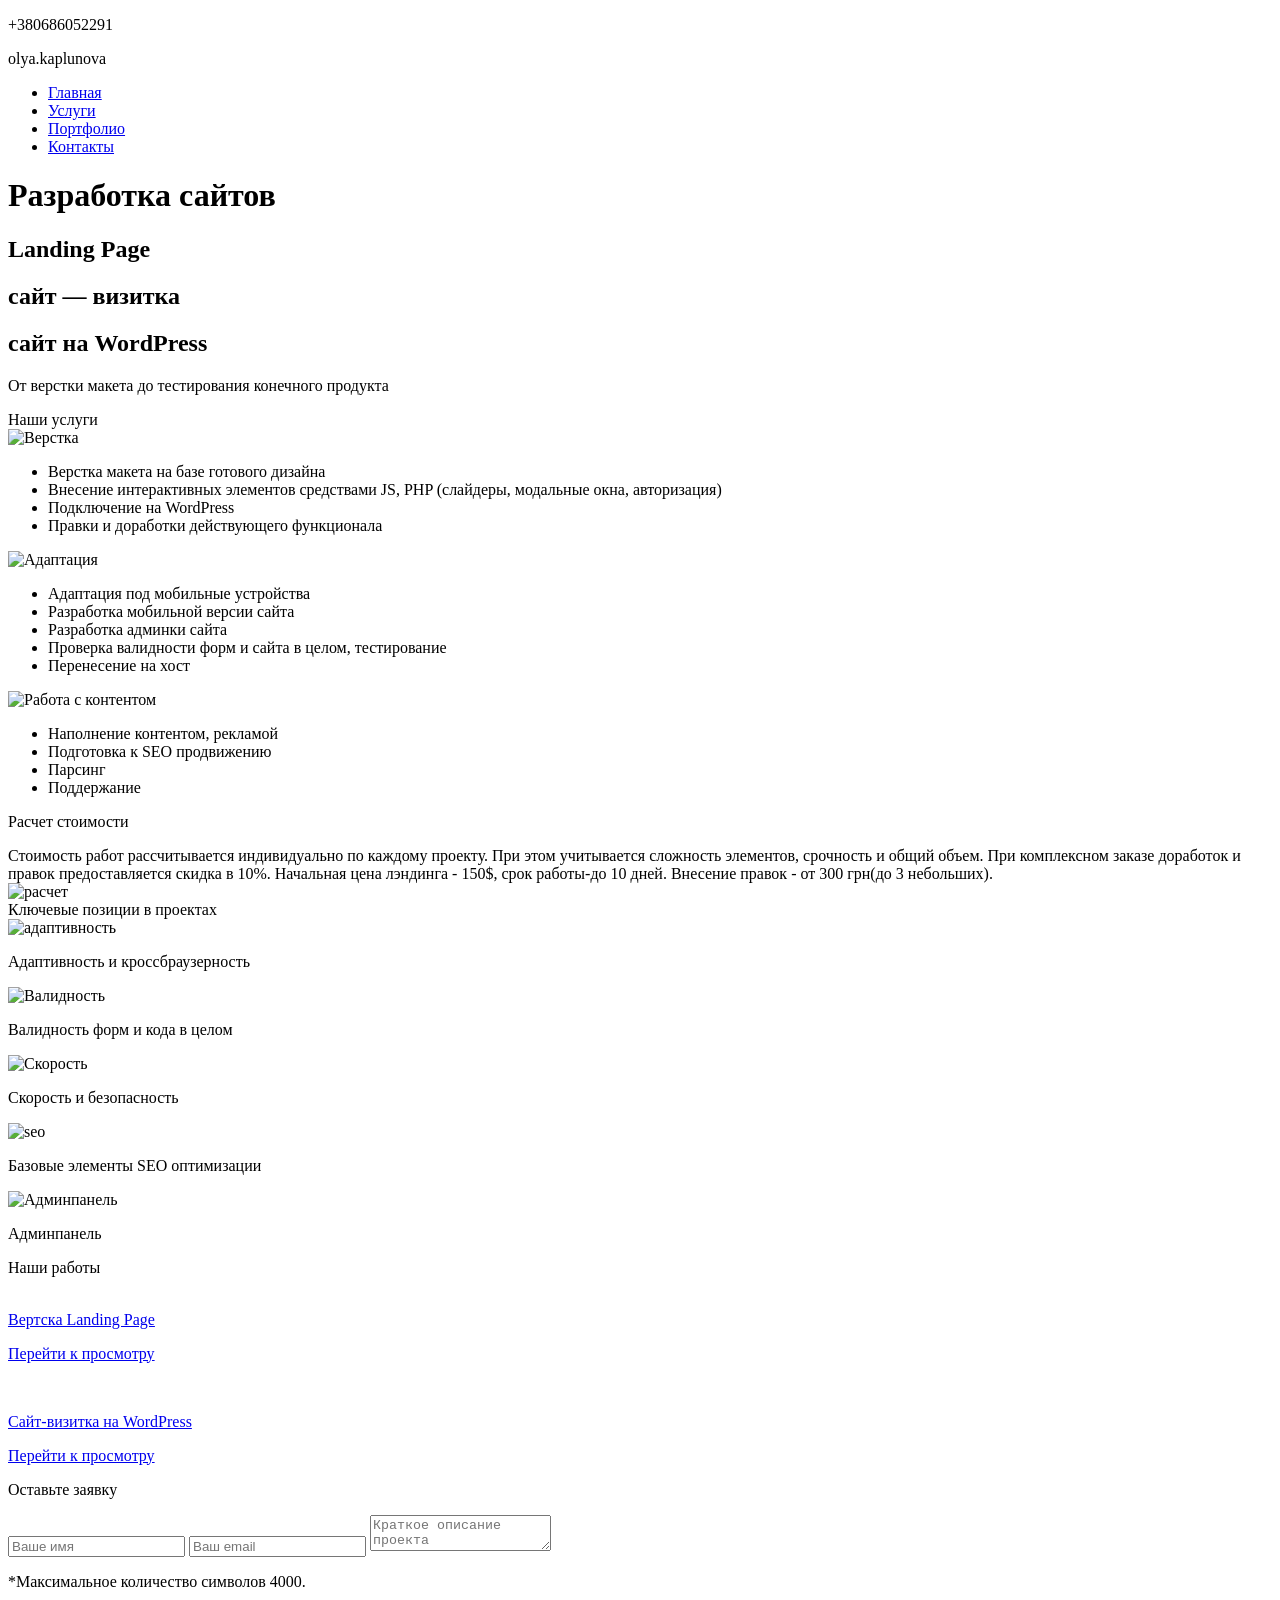
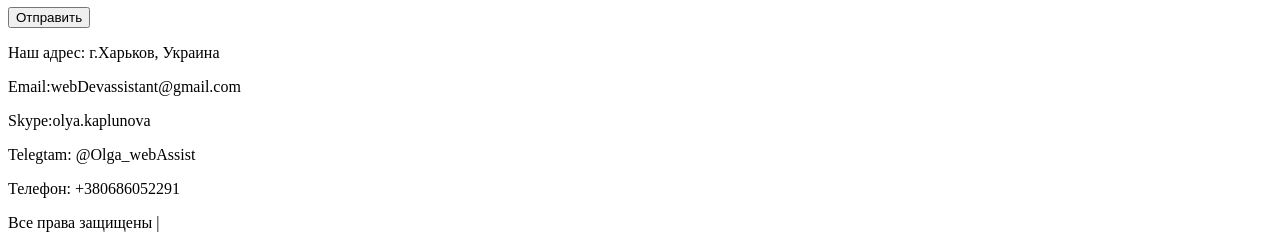
==== index.html @ cdb0cac7 "Add files via upload" ====
<!DOCTYPE html>
<html lang="ru">
  <head>
    <meta charset="UTF-8">
    <meta http-equiv="X-UA-Compatible" content="IE=edge">
    <meta name="viewport" content="width=device-width">
    <link rel="stylesheet" href="css/main.min.css">
    <title>Создать сайт на WordPress, Landing Page, сайт-визитку по лучшей цене в Харькове. Верстка, разработка сайтов</title>
  </head>
  <body> 
    <header class="header" id="main">
      <div class="header_top">
        <div class="contContacts">
          <div class="contacts_section"><i class="fa fa-mobile fa-2x" aria-hidden="true"></i>
            <p>+380686052291</p>
          </div>
          <div class="contacts_section"><i class="fa fa-skype fa-2x" aria-hidden="true"> </i>
            <p>olya.kaplunova</p>
          </div>
        </div>
        <div class="header_menu_burger"><i class="fa fa-bars fa-3x" aria-hidden="true"></i></div>
        <ul class="header_menu">
          <li class="header_link"><a href="#main">Главная</a></li>
          <li class="header_link"><a href="#services">Услуги</a></li>
          <li class="header_link"><a href="#portfolio">Портфолио</a></li>
          <li class="header_link"><a href="#contact_form">Контакты</a></li>
        </ul>
      </div>
      <div class="container"> 
        <div class="header_description">
          <h1 class="header_title">Разработка сайтов</h1>
          <h2 class="header_title_desc">Landing Page</h2>
          <h2 class="header_title_desc">сайт &mdash; визитка</h2>
          <h2 class="header_title_desc">сайт на WordPress</h2>
          <p class="header_text">От верстки макета до тестирования конечного продукта</p>
        </div>
      </div>
    </header>
    <section class="service" id="services">
      <div class="title">Наши услуги</div>
      <div class="container_service">
        <div class="service_item"><img class="service_image" src="images/serv-1.png" alt="Верстка">
          <ul class="service_list">
            <li class="service_list_item">Верстка макета на базе готового дизайна</li>
            <li class="service_list_item">Внесение интерактивных элементов средствами JS, PHP (слайдеры, модальные окна, авторизация)</li>
            <li class="service_list_item">Подключение на WordPress</li>
            <li class="service_list_item">Правки и доработки действующего функционала</li>
          </ul>
        </div>
        <div class="service_item"><img class="service_image" src="images/serv-2.jpg" alt="Адаптация">
          <ul class="service_list">
            <li class="service_list_item">Адаптация под мобильные устройства</li>
            <li class="service_list_item">Разработка мобильной версии сайта</li>
            <li class="service_list_item">Разработка админки сайта</li>
            <li class="service_list_item">Проверка валидности форм и сайта в целом, тестирование</li>
            <li class="service_list_item">Перенесение на хост</li>
          </ul>
        </div>
        <div class="service_item"><img class="service_image" src="images/serv-3.jpg" alt="Работа с контентом">
          <ul class="service_list">
            <li class="service_list_item">Наполнение контентом, рекламой</li>
            <li class="service_list_item">Подготовка к SEO продвижению</li>
            <li class="service_list_item">Парсинг</li>
            <li class="service_list_item">Поддержание</li>
          </ul>
        </div>
        <div class="service_section">
          <div class="service_calc">
            <p class="cost_title">Расчет стоимости</p>
            <div class="service_cost">Стоимость работ рассчитывается индивидуально по каждому проекту. При этом учитывается сложность элементов, срочность и общий объем. При комплексном заказе доработок и правок предоставляется скидка в 10%. Начальная цена лэндинга - 150$, срок работы-до 10 дней. Внесение правок - от 300 грн(до 3 небольших).</div>
          </div>
          <div class="service_bc"><img src="images/calc.jpg" alt="расчет"></div>
        </div>
      </div>
    </section>
    <section class="about">
      <div class="container">
        <div class="title">Ключевые позиции в проектах</div>
        <div class="nbc nbc-banners" id="banners">
          <div class="nbc-container">
            <div class="nbc-wrapper">
              <div class="nbc-slide about_desc">
                <div class="about_image"><img class="image_desc" src="images/adapt.jpg" alt="адаптивность"></div>
                <p class="about_text">Адаптивность и кроссбраузерность</p>
              </div>
              <div class="nbc-slide about_desc">
                <div class="about_image"><img class="image_desc" src="images/valid.jpg" alt="Валидность"></div>
                <p class="about_text">Валидность форм и кода в целом</p>
              </div>
              <div class="nbc-slide about_desc">
                <div class="about_image"><img class="image_desc" src="images/speed.jpg" alt="Скорость"></div>
                <p class="about_text">Скорость и безопасность</p>
              </div>
              <div class="nbc-slide about_desc">
                <div class="about_image"><img class="image_desc" src="images/seo.jpg" alt="seo"></div>
                <p class="about_text"> Базовые элементы SEO оптимизации</p>
              </div>
              <div class="nbc-slide about_desc">
                <div class="about_image"><img class="image_desc" src="images/amin.jpg" alt="Админпанель"></div>
                <p class="about_text">Админпанель</p>
              </div>
            </div>
          </div>
        </div>
      </div>
    </section>
    <div class="title">Наши работы</div>
    <section class="portfolio" id="portfolio">
      <div class="container"><a class="portfolio_link" href="ourworks/index.html" target="_blank">
          <div class="portfolio_image_item"><img class="portfolio_image" src="images/work-1.png" alt="">
            <div class="portfolio_link_text"> 
              <p>Вертска Landing Page</p>
              <p>Перейти к просмотру </p>
            </div>
          </div></a><a class="portfolio_link" href="http://junwpblog.zzz.com.ua" target="blank">
          <div class="portfolio_image_item"><img class="portfolio_image" src="images/work-2.jpg" alt="">
            <div class="portfolio_link_text"> 
              <p>Сайт-визитка на WordPress </p>
              <p>Перейти к просмотру</p>
            </div>
          </div></a></div>
    </section>
    <footer>
      <div class="container">
        <form class="form_container" action="addDB.php" method="POST">
          <p class="footer_title">Оставьте заявку</p>
          <input class="form_field" name="regname" type="text" required placeholder="Ваше имя">
          <input class="form_field" name="email" type="email" required placeholder="Ваш email">
          <textarea class="form_field_text" name="letter" maxlength="4000" placeholder="Краткое описание проекта"></textarea>
          <p class="form_field_label">*Максимальное количество символов 4000.</p>
          <input class="submit_input" type="submit" value="Отправить">
        </form>
        <div class="contact_form" id="contact_form">
          <p>Наш адрес: г.Харьков, Украина</p>
          <p>Email:webDevassistant@gmail.com</p>
          <p>Skype:olya.kaplunova</p>
          <p>Telegtam: @Olga_webAssist</p>
          <p class="tel">Телефон: +380686052291</p>
        </div>
      </div>
    </footer>
    <div class="footer_desc"> 
      <p class="footer_desc_text">Все права защищены  |</p>
      <div class="footer_social"><a href="https://t.me/Olga_webAssist" target="_blank"><i class="footer_social_link fa fa-telegram fa-3x" aria-hidden="true"></i></a><a href="https://www.facebook.com/illa.reya" target="_blank"><i class="footer_social_link fa fa-facebook-official fa-3x" aria-hidden="true"></i></a><a href="https://web.skype.com" target="_blank"><i class="footer_social_link fa fa-skype fa-3x" aria-hidden="true"></i></a></div>
    </div>
    <script src="js/main.min.js"></script>
  </body>
</html>
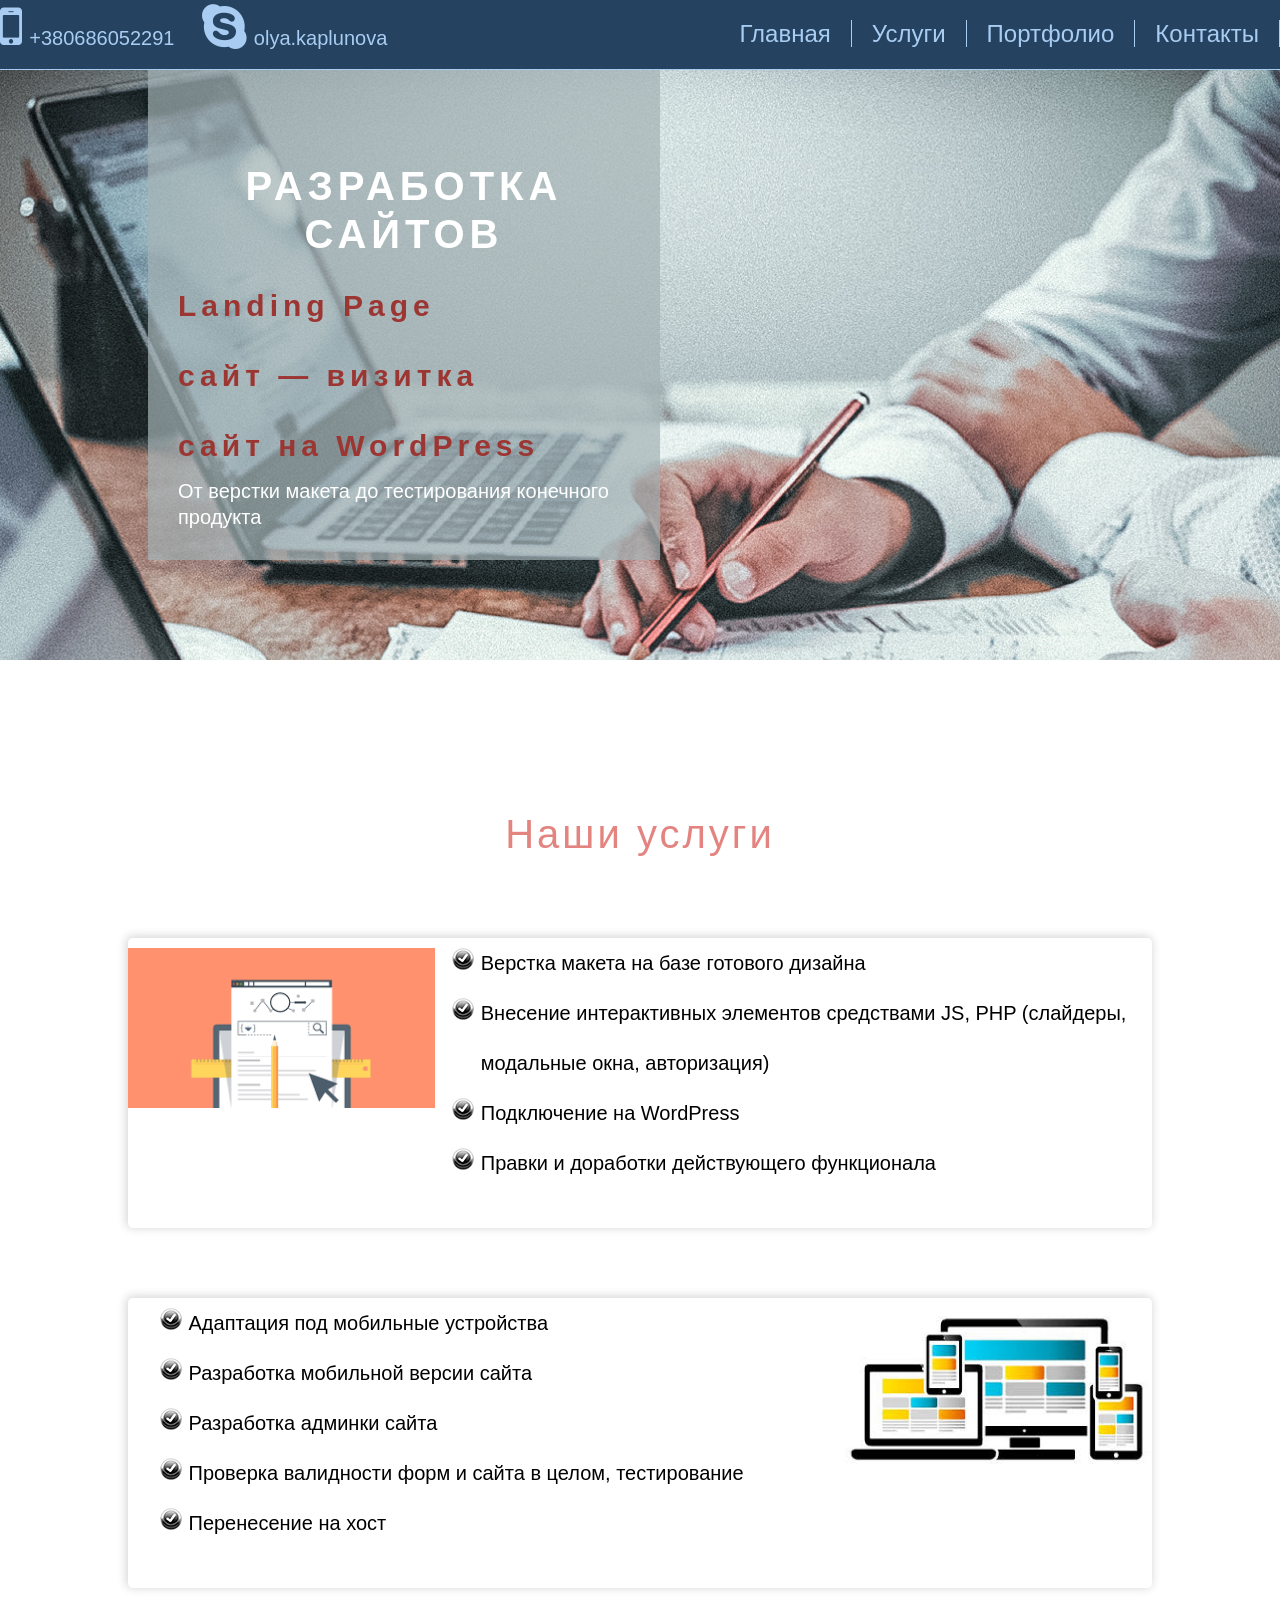
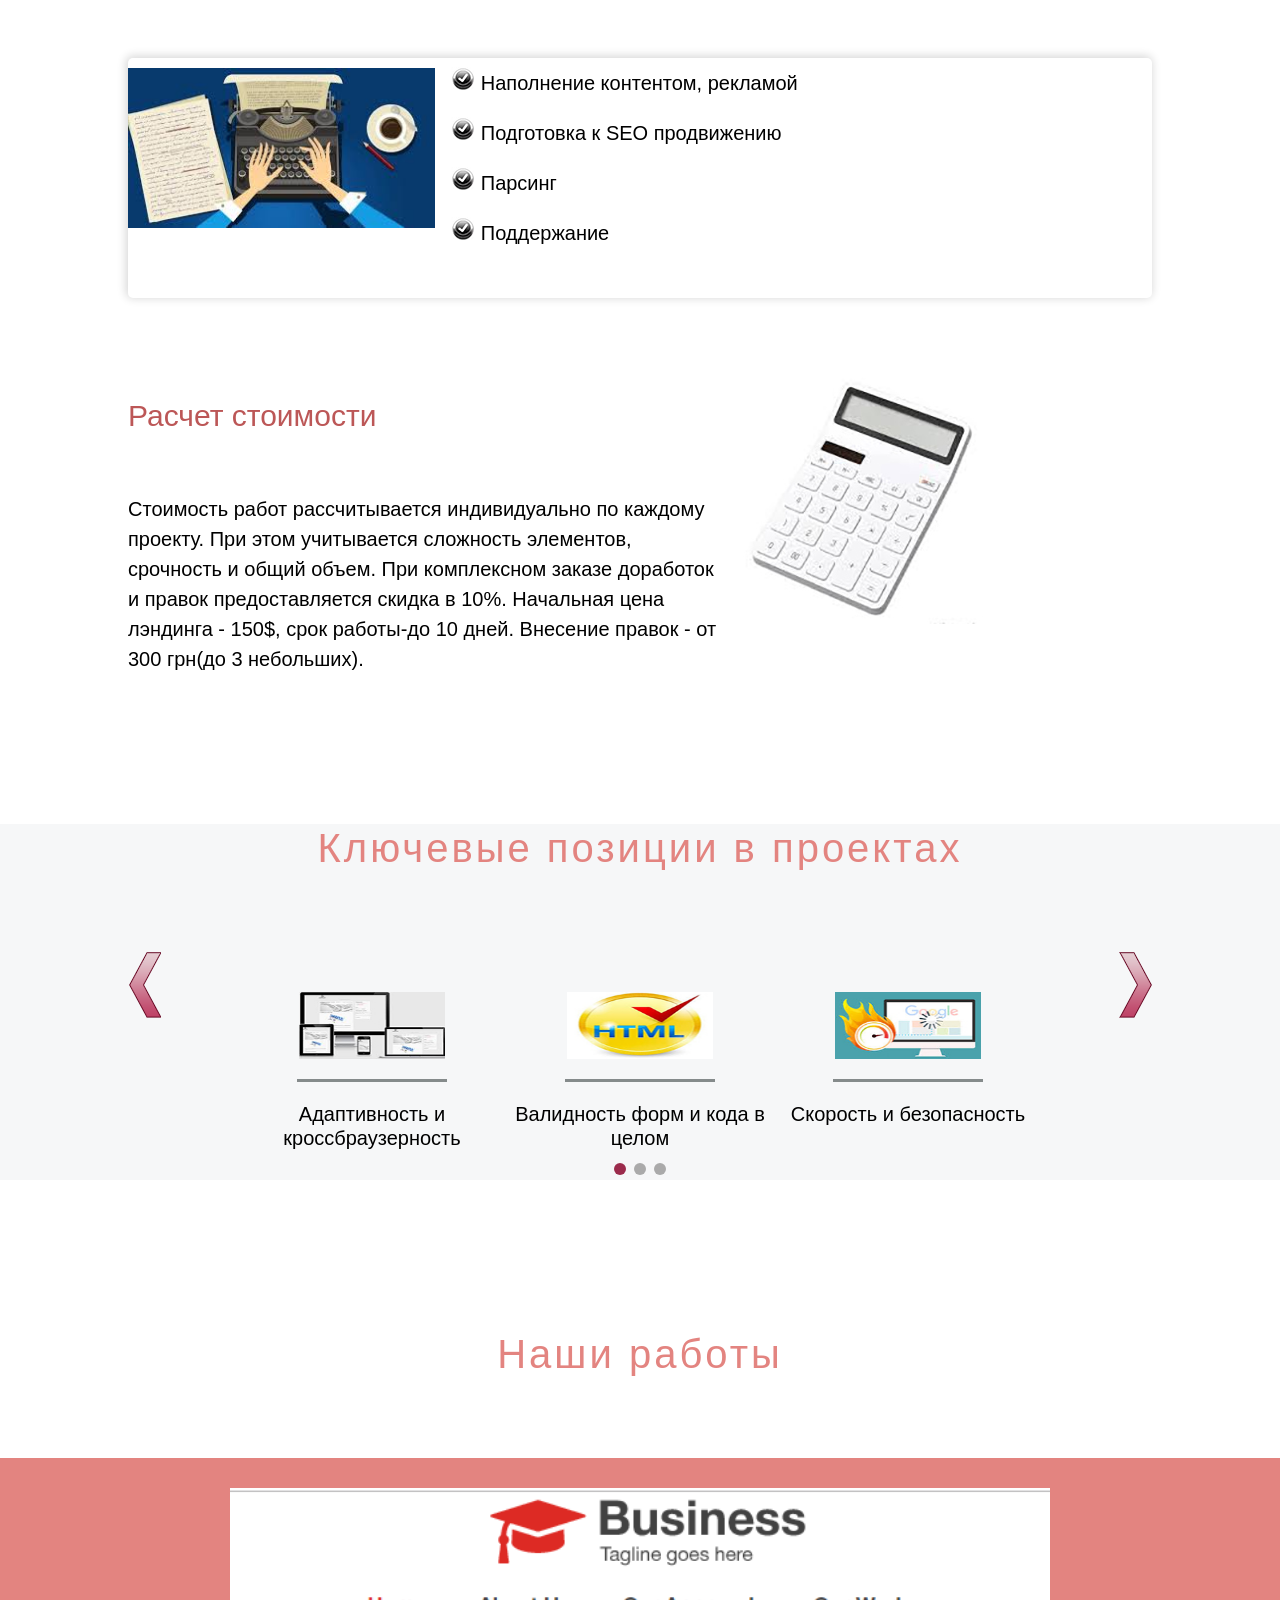
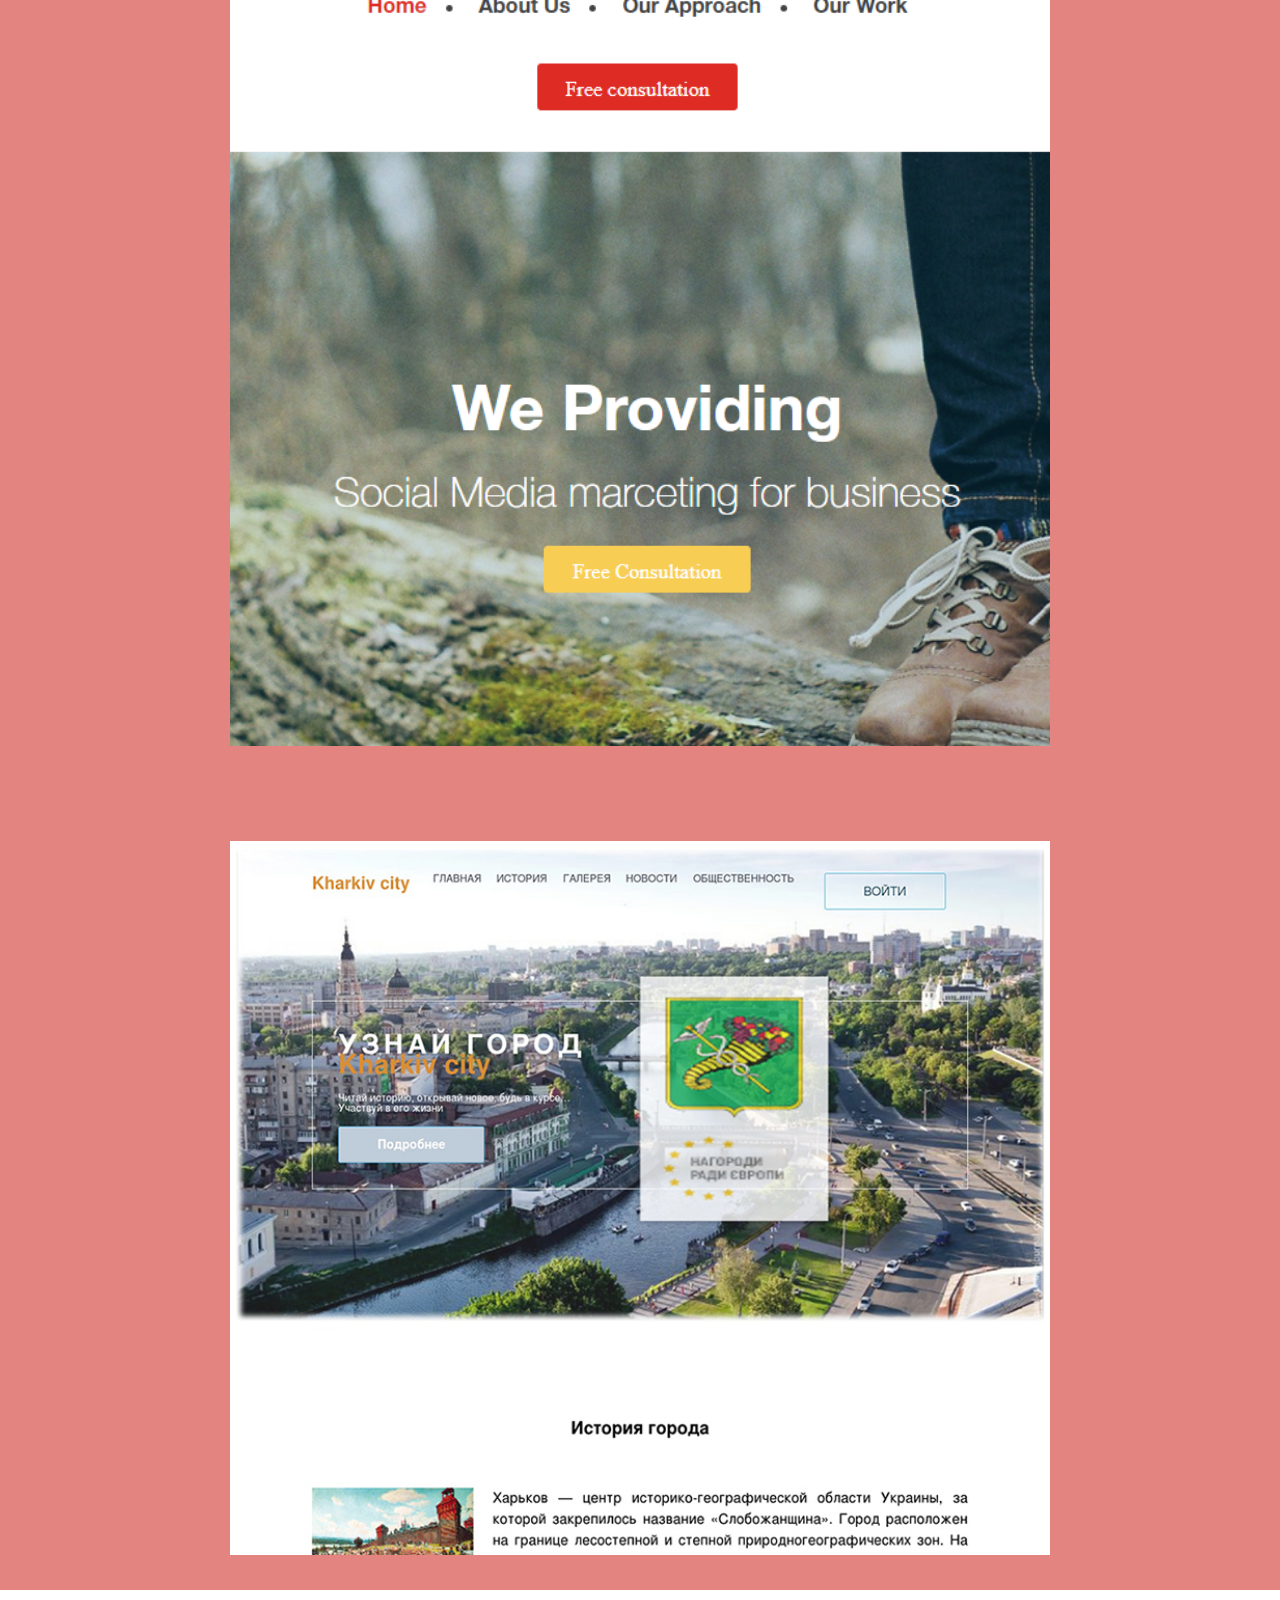
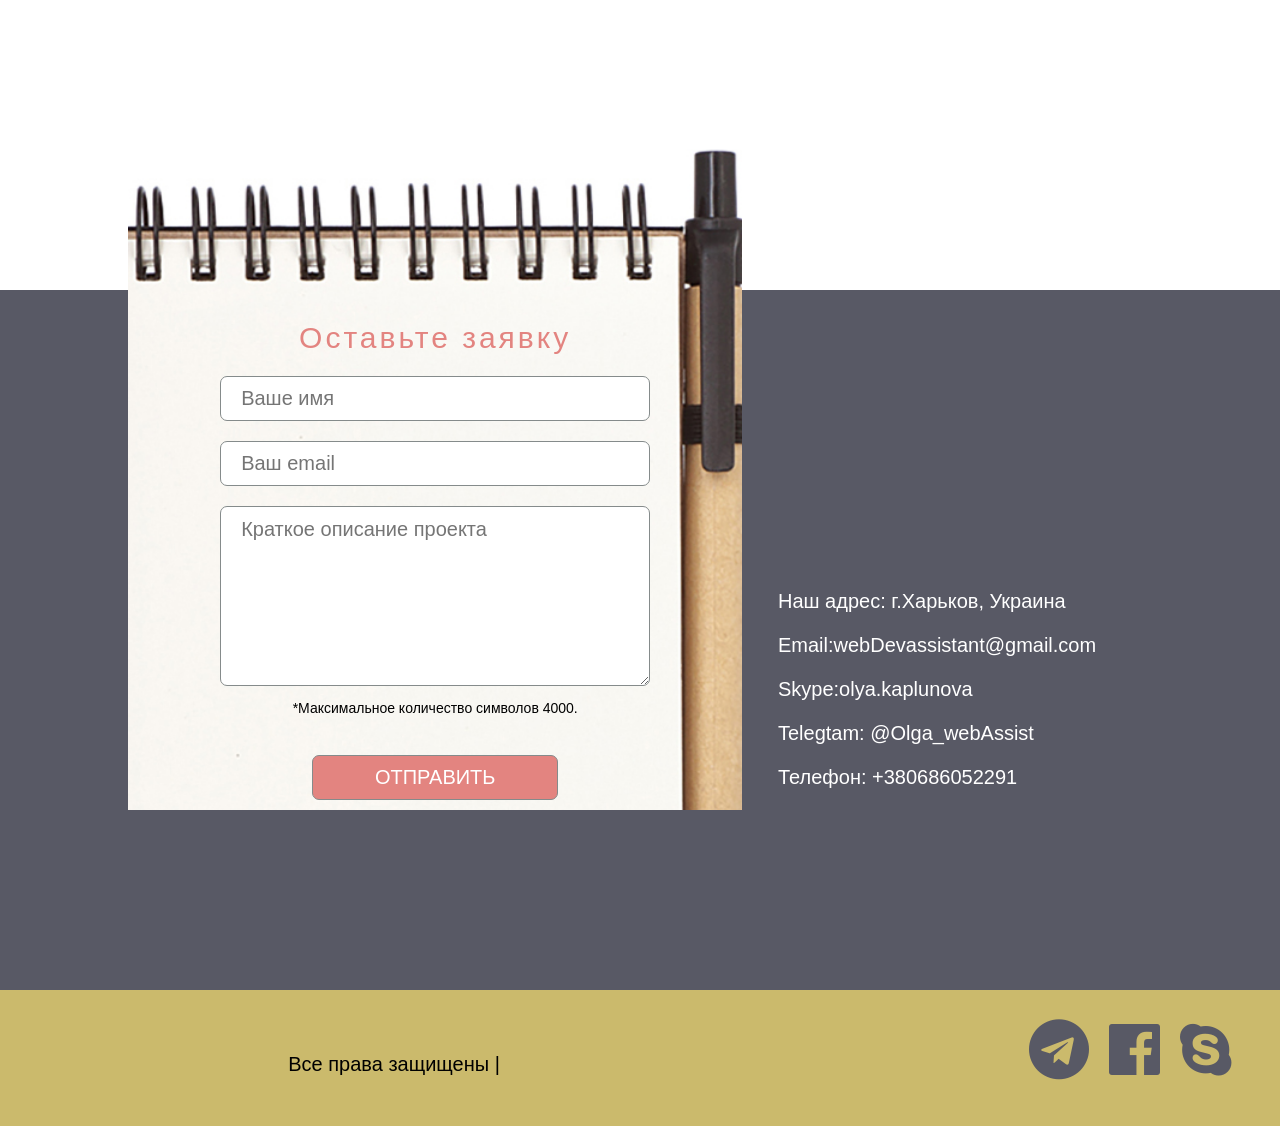
==== commit 01b22c62: "Add files via upload" ====
--- a/index.html
+++ b/index.html
@@ -12,7 +12,7 @@
       <div class="header_top">
         <div class="contContacts">
           <div class="contacts_section"><i class="fa fa-mobile fa-2x" aria-hidden="true"></i>
-            <p>+380686052291</p>
+            <p style="color:#a9cdf2">+380686052291</p>
           </div>
           <div class="contacts_section"><i class="fa fa-skype fa-2x" aria-hidden="true"> </i>
             <p>olya.kaplunova</p>
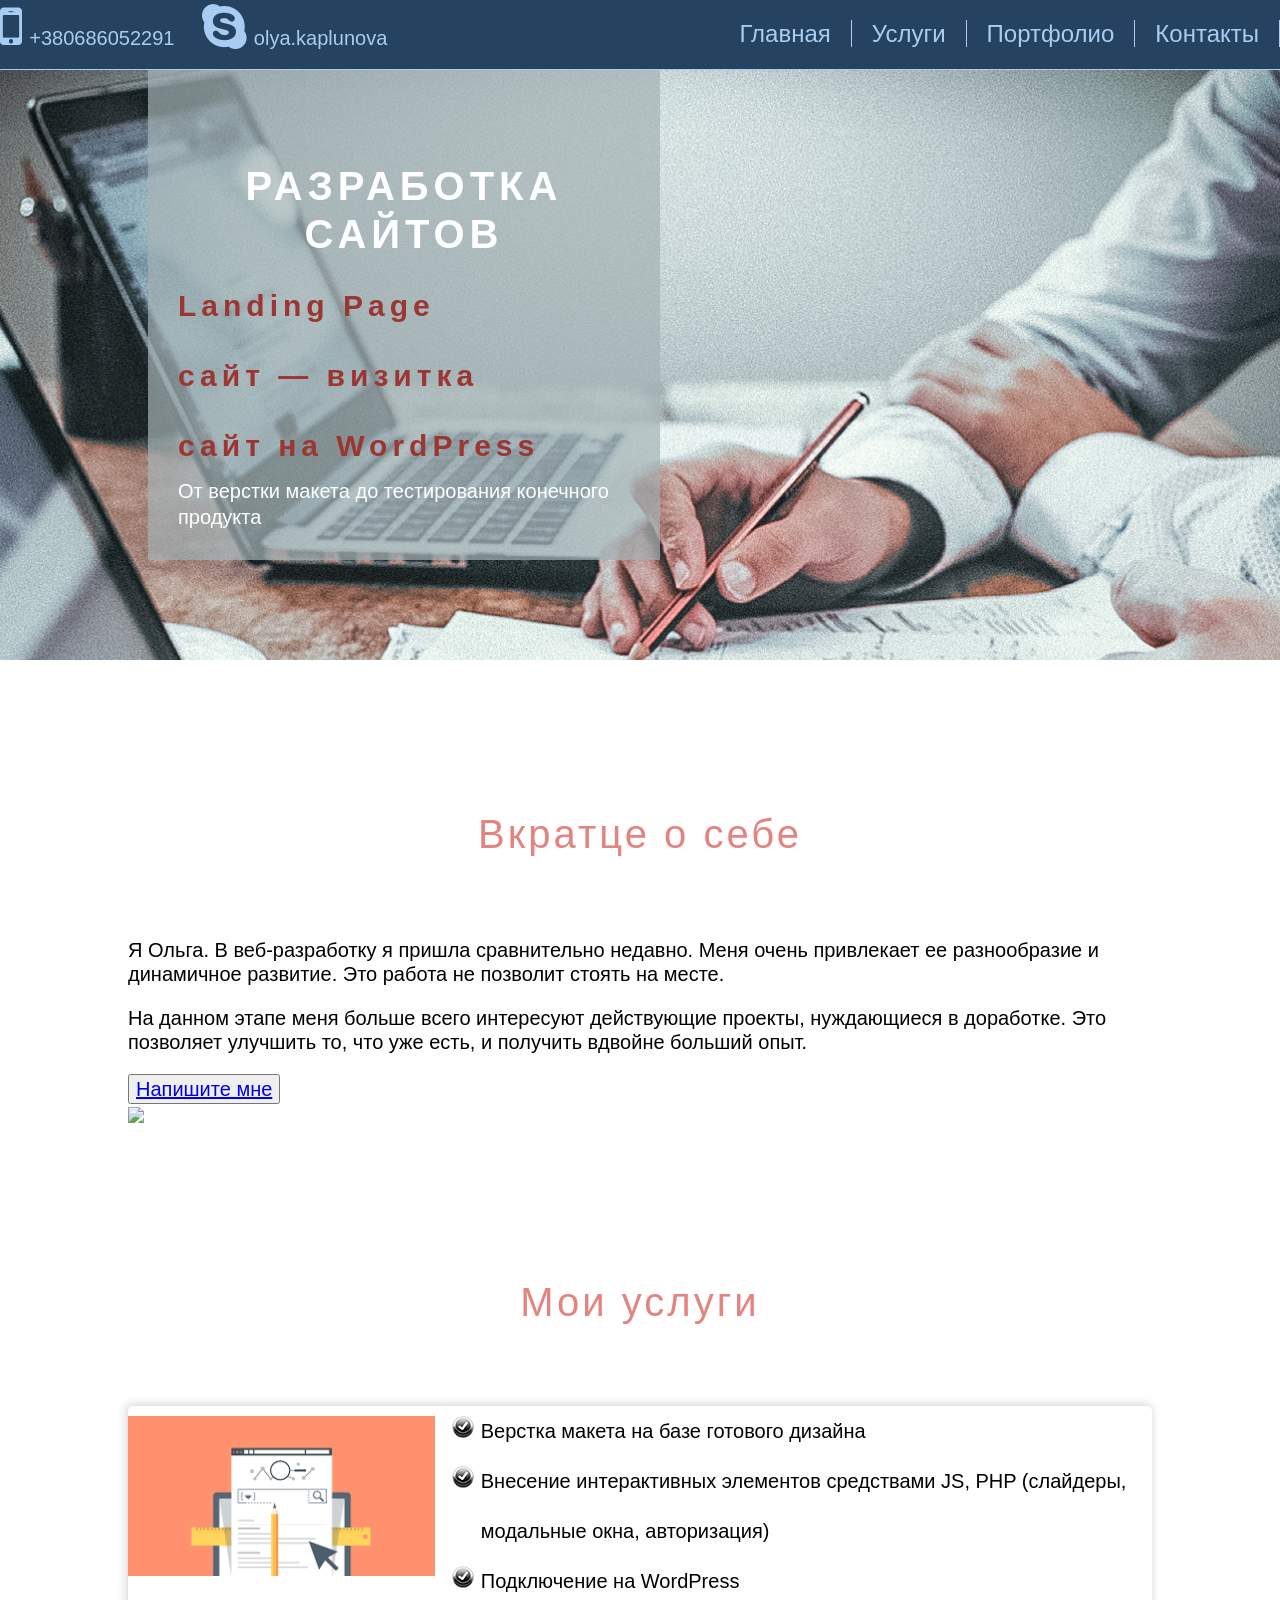
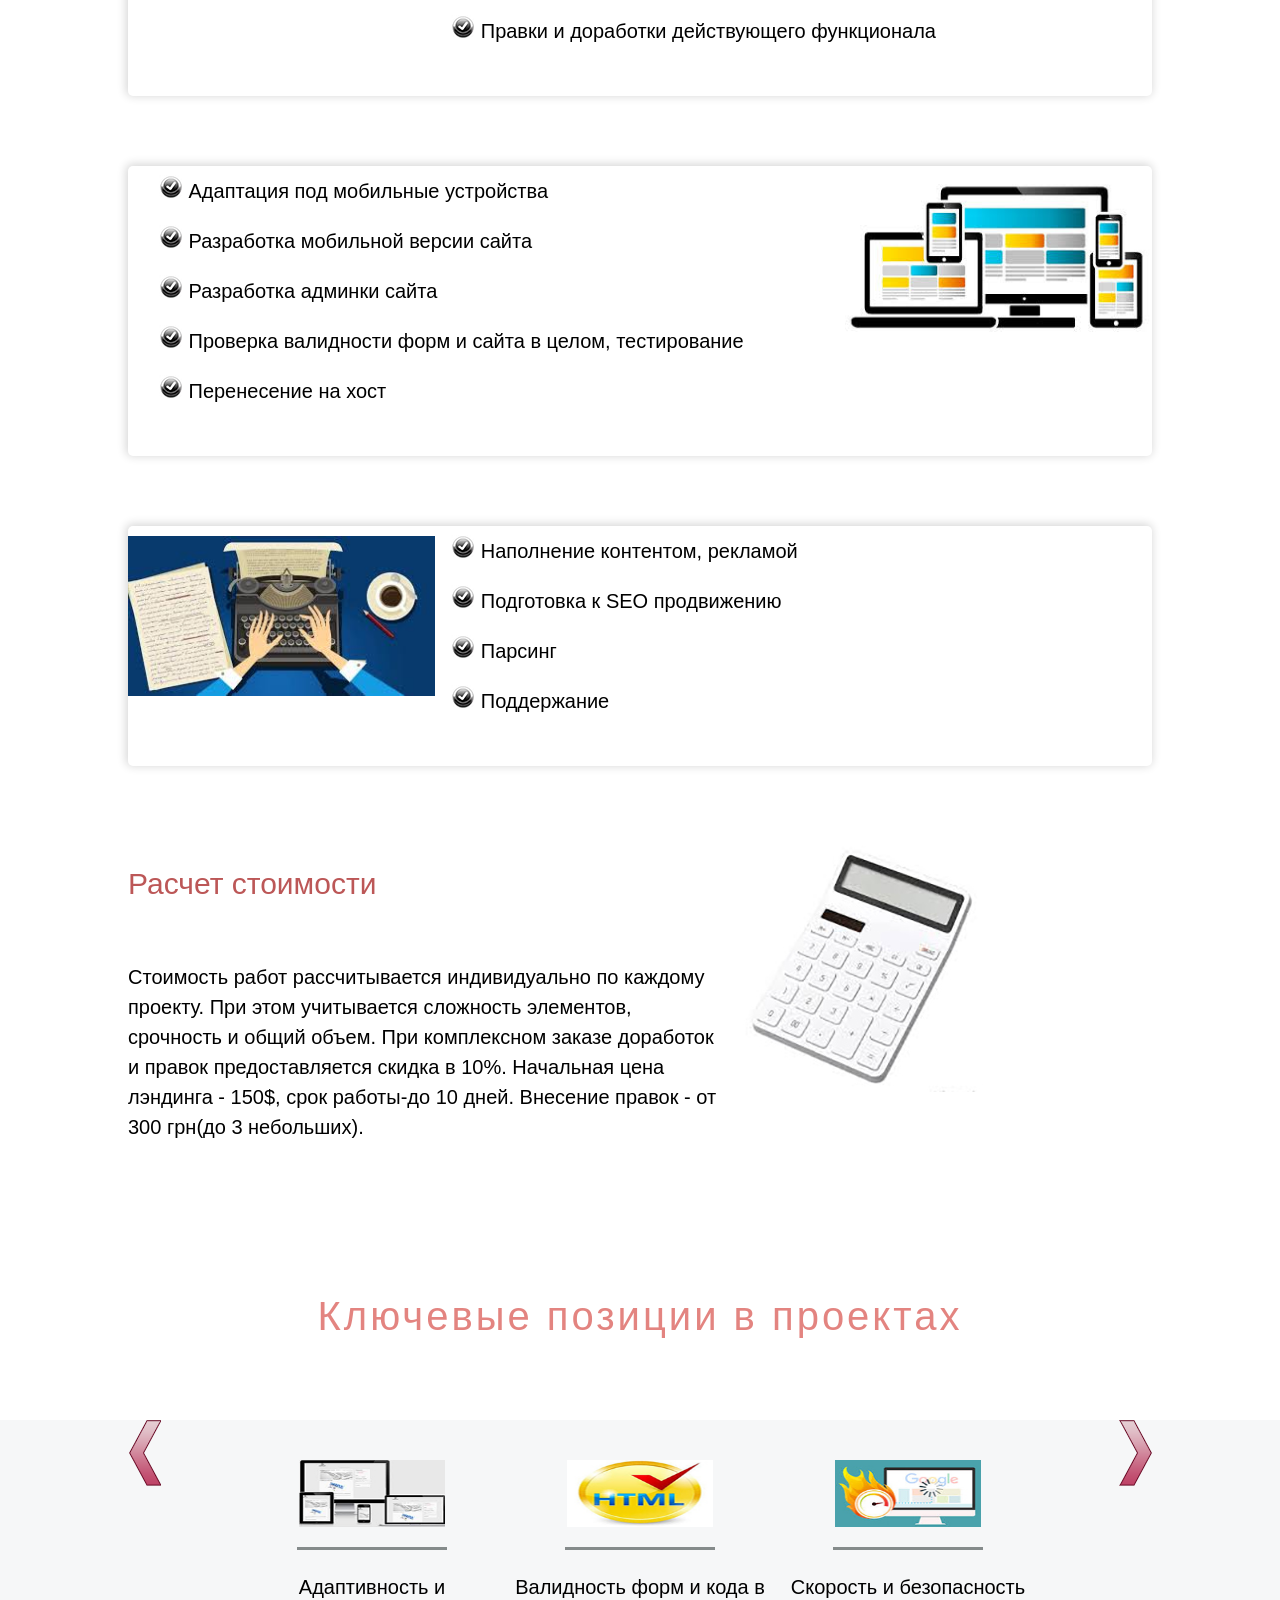
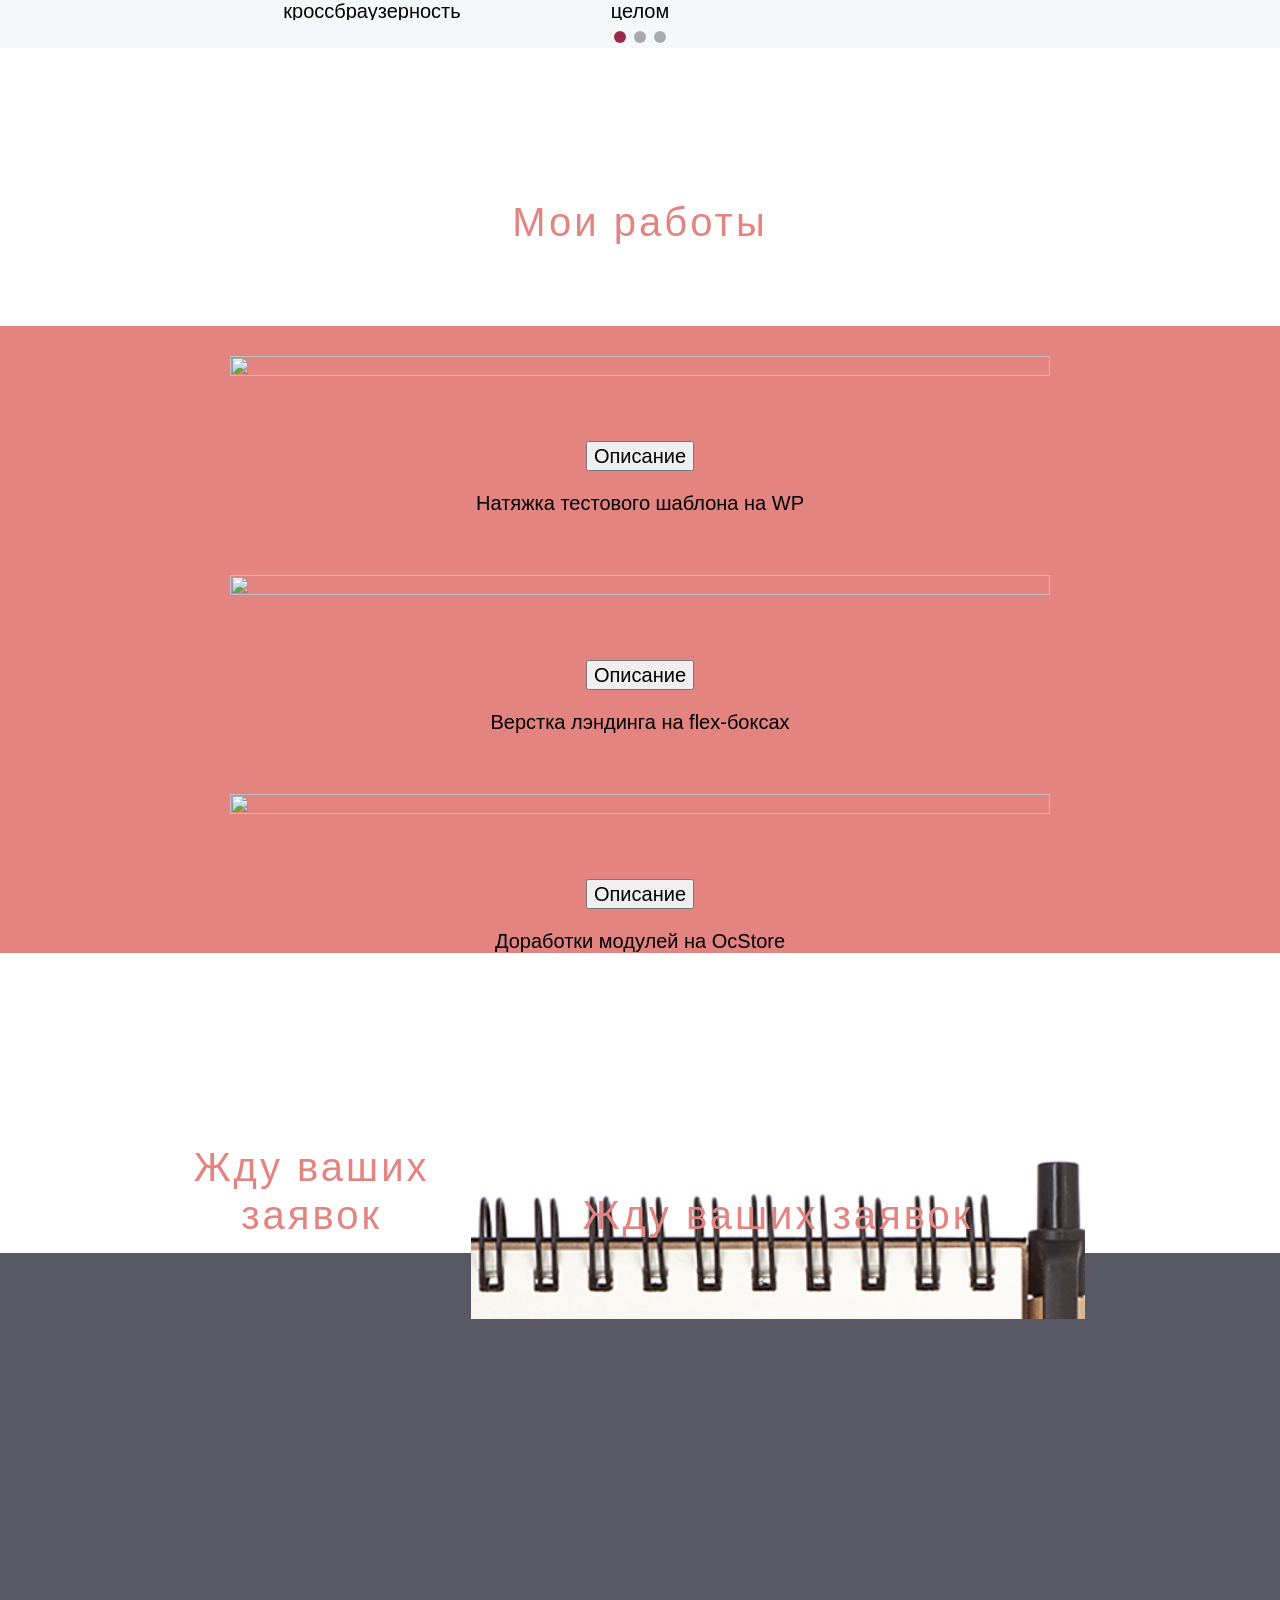
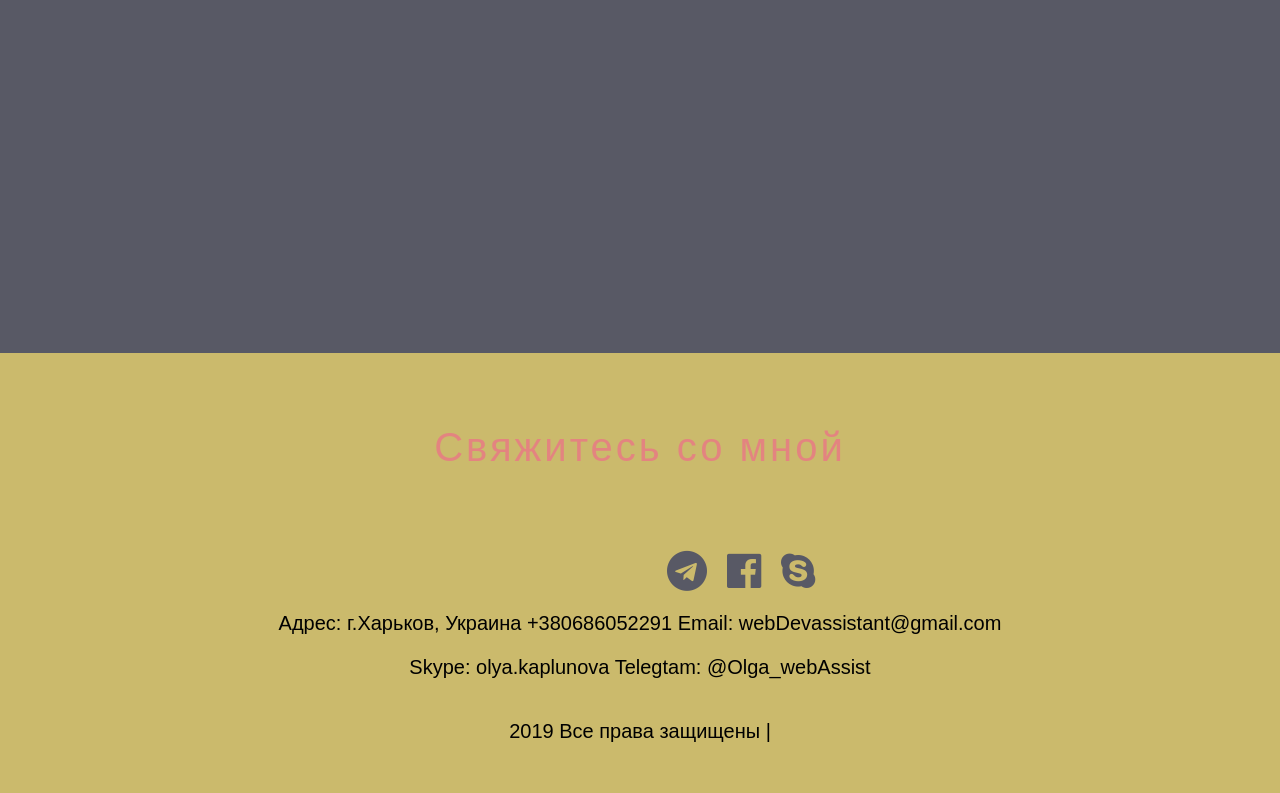
==== commit e56e40b9: "Add files via upload" ====
--- a/index.html
+++ b/index.html
@@ -36,8 +36,21 @@
         </div>
       </div>
     </header>
+    <section class="me">
+      <div class="container">
+        <div class="me__item">
+          <div class="title me__title">Вкратце о себе</div>
+          <p class="me__desc">Я Ольга. В веб-разработку я пришла сравнительно недавно. Меня очень привлекает ее разнообразие и динамичное развитие. Это работа не позволит стоять на месте.</p>
+          <p class="me__desc">На данном этапе меня больше всего интересуют действующие проекты, нуждающиеся в доработке. Это позволяет улучшить то, что уже есть, и получить вдвойне больший опыт.</p>
+          <button class="button"><a class="me__link" href="mailto:webDevassistant@gmail.com" target="blank">Напишите мне</a></button>
+        </div>
+        <div class="me__item">
+          <div class="me__frame"><img class="me__image" src="images/fotoCV.jpg"></div>
+        </div>
+      </div>
+    </section>
     <section class="service" id="services">
-      <div class="title">Наши услуги</div>
+      <div class="title">Мои услуги</div>
       <div class="container_service">
         <div class="service_item"><img class="service_image" src="images/serv-1.png" alt="Верстка">
           <ul class="service_list">
@@ -69,79 +82,101 @@
             <p class="cost_title">Расчет стоимости</p>
             <div class="service_cost">Стоимость работ рассчитывается индивидуально по каждому проекту. При этом учитывается сложность элементов, срочность и общий объем. При комплексном заказе доработок и правок предоставляется скидка в 10%. Начальная цена лэндинга - 150$, срок работы-до 10 дней. Внесение правок - от 300 грн(до 3 небольших).</div>
           </div>
-          <div class="service_bc"><img src="images/calc.jpg" alt="расчет"></div>
+          <div class="service_bc"><img class="service_bc-image" src="images/calc.jpg" alt="расчет"></div>
         </div>
       </div>
     </section>
+    <div class="title">Ключевые позиции в проектах</div>
     <section class="about">
       <div class="container">
-        <div class="title">Ключевые позиции в проектах</div>
         <div class="nbc nbc-banners" id="banners">
           <div class="nbc-container">
             <div class="nbc-wrapper">
-              <div class="nbc-slide about_desc">
-                <div class="about_image"><img class="image_desc" src="images/adapt.jpg" alt="адаптивность"></div>
-                <p class="about_text">Адаптивность и кроссбраузерность</p>
+              <div class="nbc-slide">
+                <div class="about_desc"><img class="about_image" src="images/adapt.jpg" alt="адаптивность">
+                  <p class="about_text">Адаптивность и кроссбраузерность</p>
+                </div>
               </div>
-              <div class="nbc-slide about_desc">
-                <div class="about_image"><img class="image_desc" src="images/valid.jpg" alt="Валидность"></div>
-                <p class="about_text">Валидность форм и кода в целом</p>
+              <div class="nbc-slide">
+                <div class="about_desc"><img class="about_image" src="images/valid.jpg" alt="Валидность">
+                  <p class="about_text">Валидность форм и кода в целом</p>
+                </div>
               </div>
-              <div class="nbc-slide about_desc">
-                <div class="about_image"><img class="image_desc" src="images/speed.jpg" alt="Скорость"></div>
-                <p class="about_text">Скорость и безопасность</p>
+              <div class="nbc-slide">
+                <div class="about_desc"><img class="about_image" src="images/speed.jpg" alt="Скорость">
+                  <p class="about_text">Скорость и безопасность</p>
+                </div>
               </div>
-              <div class="nbc-slide about_desc">
-                <div class="about_image"><img class="image_desc" src="images/seo.jpg" alt="seo"></div>
-                <p class="about_text"> Базовые элементы SEO оптимизации</p>
+              <div class="nbc-slide">
+                <div class="about_desc"><img class="about_image" src="images/seo.jpg" alt="seo">
+                  <p class="about_text"> Базовые элементы SEO оптимизации</p>
+                </div>
               </div>
-              <div class="nbc-slide about_desc">
-                <div class="about_image"><img class="image_desc" src="images/amin.jpg" alt="Админпанель"></div>
-                <p class="about_text">Админпанель</p>
+              <div class="nbc-slide">
+                <div class="about_desc"><img class="about_image" src="images/amin.jpg" alt="Админпанель">
+                  <p class="about_text">Админпанель</p>
+                </div>
               </div>
             </div>
           </div>
         </div>
       </div>
     </section>
-    <div class="title">Наши работы</div>
+    <div class="title">Мои работы</div>
     <section class="portfolio" id="portfolio">
-      <div class="container"><a class="portfolio_link" href="ourworks/index.html" target="_blank">
-          <div class="portfolio_image_item"><img class="portfolio_image" src="images/work-1.png" alt="">
-            <div class="portfolio_link_text"> 
-              <p>Вертска Landing Page</p>
-              <p>Перейти к просмотру </p>
-            </div>
-          </div></a><a class="portfolio_link" href="http://junwpblog.zzz.com.ua" target="blank">
-          <div class="portfolio_image_item"><img class="portfolio_image" src="images/work-2.jpg" alt="">
-            <div class="portfolio_link_text"> 
-              <p>Сайт-визитка на WordPress </p>
-              <p>Перейти к просмотру</p>
-            </div>
-          </div></a></div>
+      <div class="container">
+        <div class="portfolio__list">
+          <div class="portfolio__list-item"><a class="portfolio_link" href="http://junwpblog.zzz.com.ua" target="blank">
+              <div class="portfolio_image_item"><img class="portfolio_image" src="images/Work1.jpg" alt="">
+                <div class="portfolio_link_text"> 
+                  <p>Сайт-визитка на WordPress </p>
+                  <p>Перейти к просмотру</p>
+                </div>
+              </div></a>
+            <button class="button portfolio__button">Описание</button>
+            <p class="portfolio__text-none">Натяжка тестового шаблона на WP </p>
+          </div>
+          <div class="portfolio__list-item"><a class="portfolio_link" href="ourworks/work2/index.html" target="_blank">
+              <div class="portfolio_image_item"><img class="portfolio_image" src="images/Work2.jpg" alt="">
+                <div class="portfolio_link_text"> 
+                  <p>Вертска Landing Page</p>
+                  <p>Перейти к просмотру</p>
+                </div>
+              </div></a>
+            <button class="button portfolio__button">Описание</button>
+            <p class="portfolio__text-none">Верстка лэндинга на flex-боксах</p>
+          </div>
+          <div class="portfolio__list-item"><a class="portfolio_link" href="https://liferia.com.ua/shop" target="blank">
+              <div class="portfolio_image_item"><img class="portfolio_image portfolio_image-liferia" src="images/Work3.jpg" alt="">
+                <div class="portfolio_link_text"> 
+                  <p>Доработки на OcStore</p>
+                  <p>Перейти к просмотру</p>
+                </div>
+              </div></a>
+            <button class="button portfolio__button">Описание</button>
+            <p class="portfolio__text-none">Доработки модулей на OcStore</p>
+          </div>
+        </div>
+      </div>
     </section>
     <footer>
-      <div class="container">
-        <form class="form_container" action="addDB.php" method="POST">
-          <p class="footer_title">Оставьте заявку</p>
-          <input class="form_field" name="regname" type="text" required placeholder="Ваше имя">
-          <input class="form_field" name="email" type="email" required placeholder="Ваш email">
-          <textarea class="form_field_text" name="letter" maxlength="4000" placeholder="Краткое описание проекта"></textarea>
-          <p class="form_field_label">*Максимальное количество символов 4000.</p>
-          <input class="submit_input" type="submit" value="Отправить">
-        </form>
+      <div class="container footer-container">
         <div class="contact_form" id="contact_form">
-          <p>Наш адрес: г.Харьков, Украина</p>
-          <p>Email:webDevassistant@gmail.com</p>
-          <p>Skype:olya.kaplunova</p>
-          <p>Telegtam: @Olga_webAssist</p>
-          <p class="tel">Телефон: +380686052291</p>
+          <p class="title">Жду ваших заявок</p>
+        </div>
+        <div class="form_container">
+          <p class="title form__title">Жду ваших заявок</p>
         </div>
       </div>
     </footer>
-    <div class="footer_desc"> 
-      <p class="footer_desc_text">Все права защищены  |</p>
-      <div class="footer_social"><a href="https://t.me/Olga_webAssist" target="_blank"><i class="footer_social_link fa fa-telegram fa-3x" aria-hidden="true"></i></a><a href="https://www.facebook.com/illa.reya" target="_blank"><i class="footer_social_link fa fa-facebook-official fa-3x" aria-hidden="true"></i></a><a href="https://web.skype.com" target="_blank"><i class="footer_social_link fa fa-skype fa-3x" aria-hidden="true"></i></a></div>
+    <div class="footer_desc">
+      <div class="container">
+        <p class="title footer__title">Свяжитесь со мной</p>
+        <div class="footer_social"><a href="https://t.me/Olga_webAssist" target="_blank"><i class="footer_social_link fa fa-telegram fa-2x" aria-hidden="true"></i></a><a href="https://www.facebook.com/illa.reya" target="_blank"><i class="footer_social_link fa fa-facebook-official fa-2x" aria-hidden="true"></i></a><a href="https://web.skype.com" target="_blank"><i class="footer_social_link fa fa-skype fa-2x" aria-hidden="true"></i></a></div>
+        <p class="footer__contactText">Адрес: г.Харьков, Украина +380686052291 Email: webDevassistant@gmail.com</p>
+        <p class="footer__contactText">Skype: olya.kaplunova Telegtam: @Olga_webAssist</p>
+        <p class="footer_desc_text">2019 Все права защищены  |</p>
+      </div>
     </div>
     <script src="js/main.min.js"></script>
   </body>
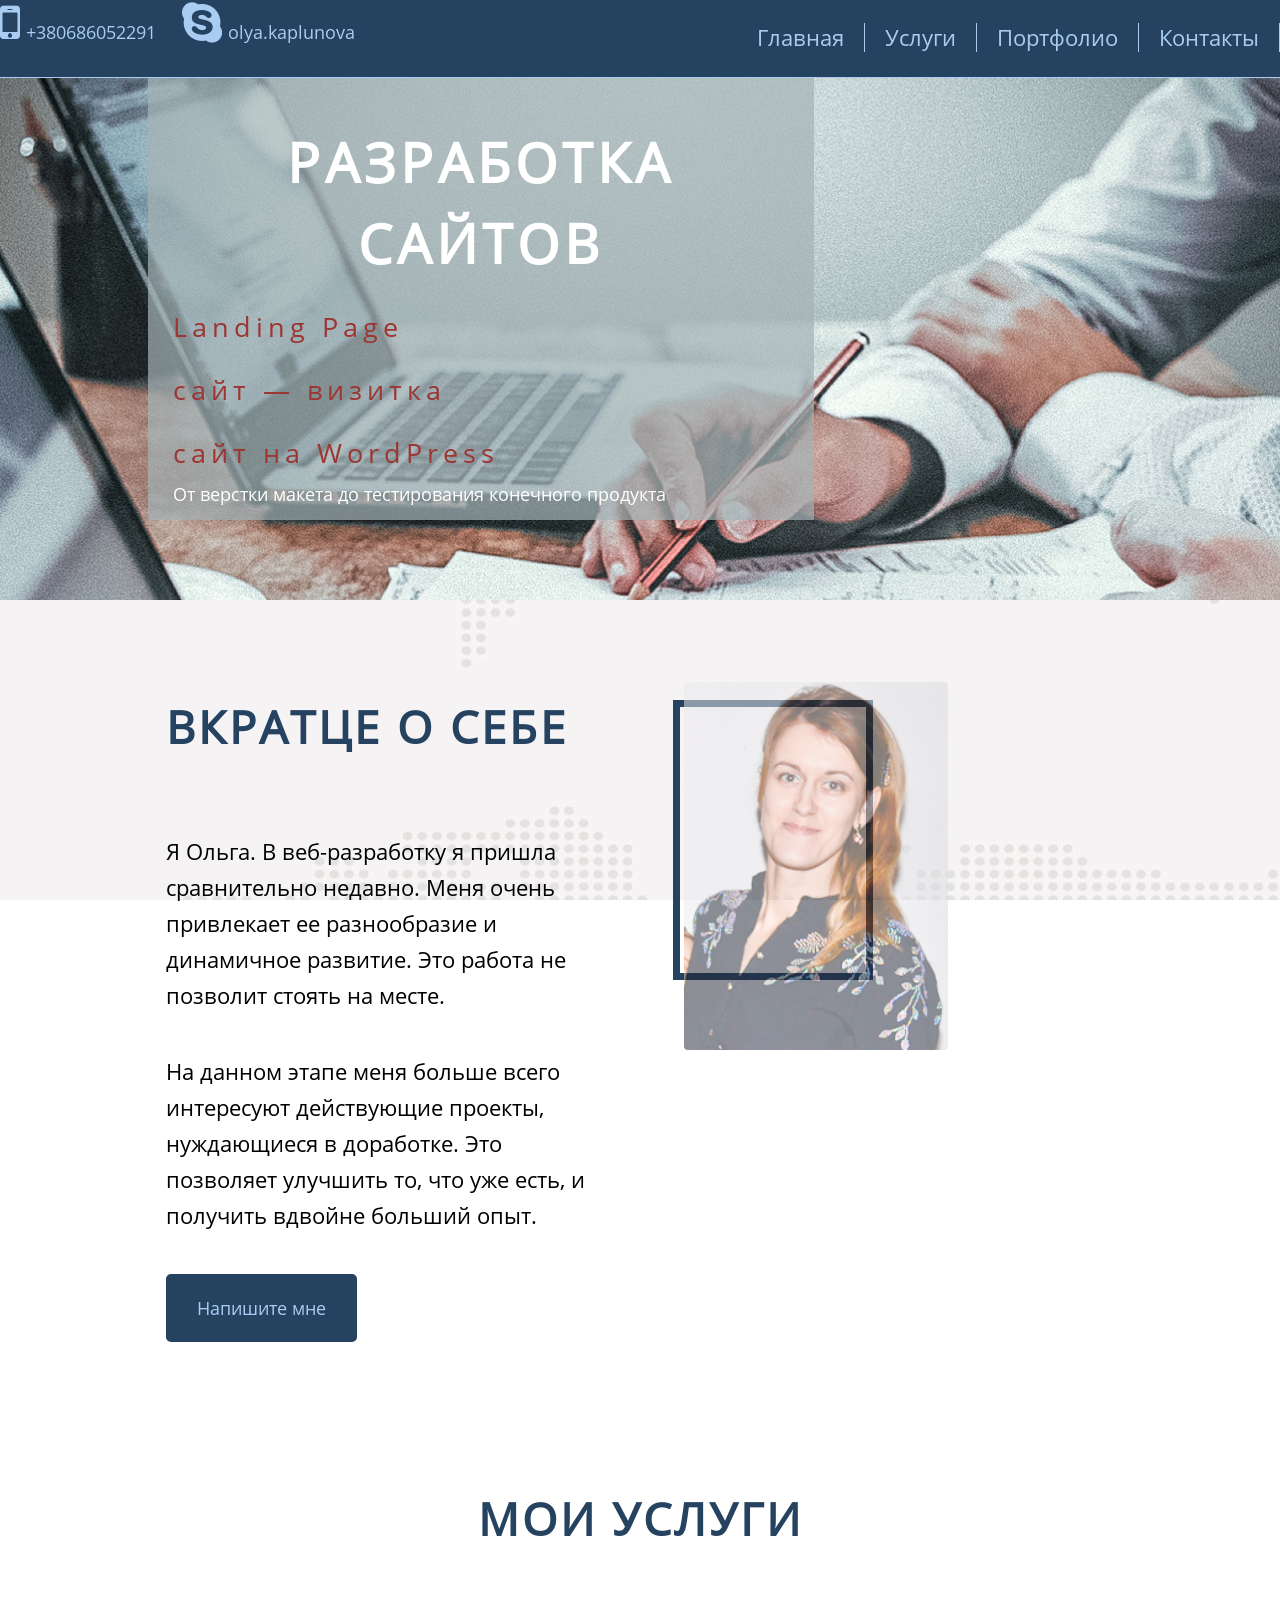
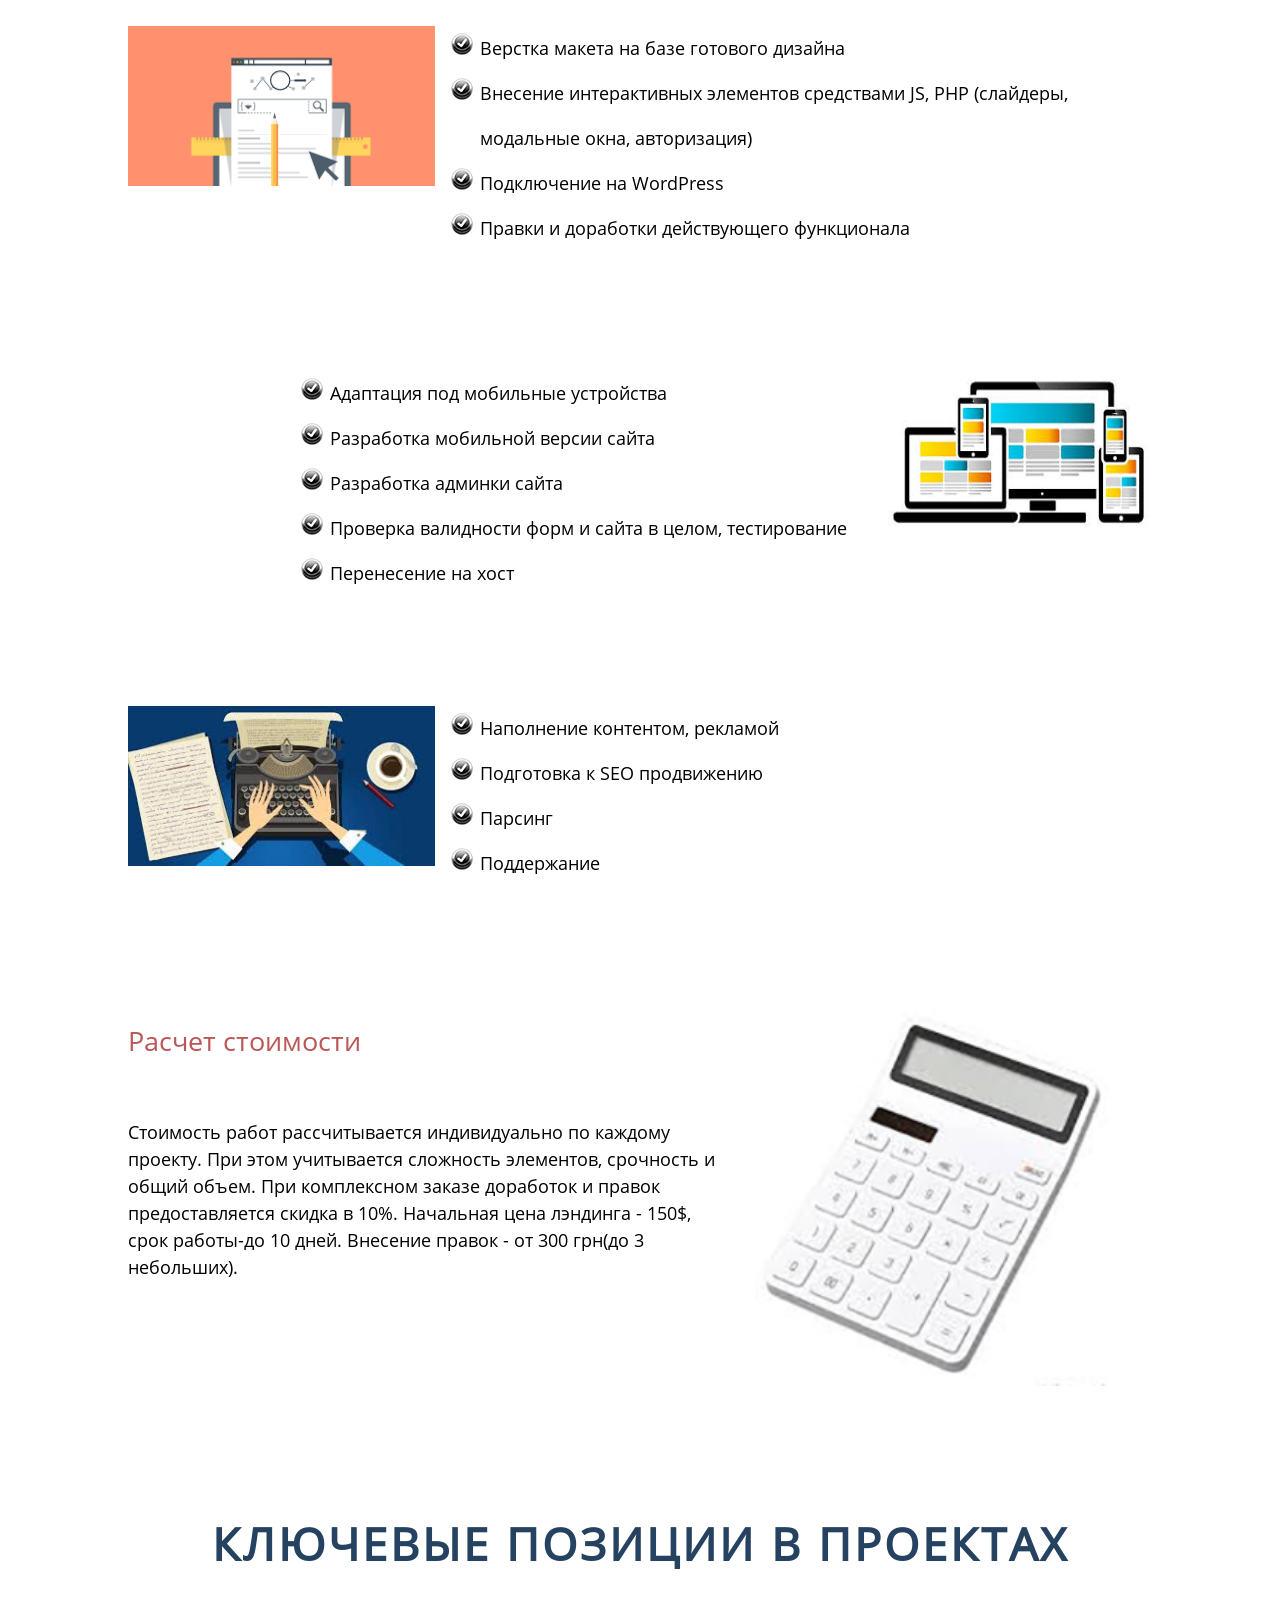
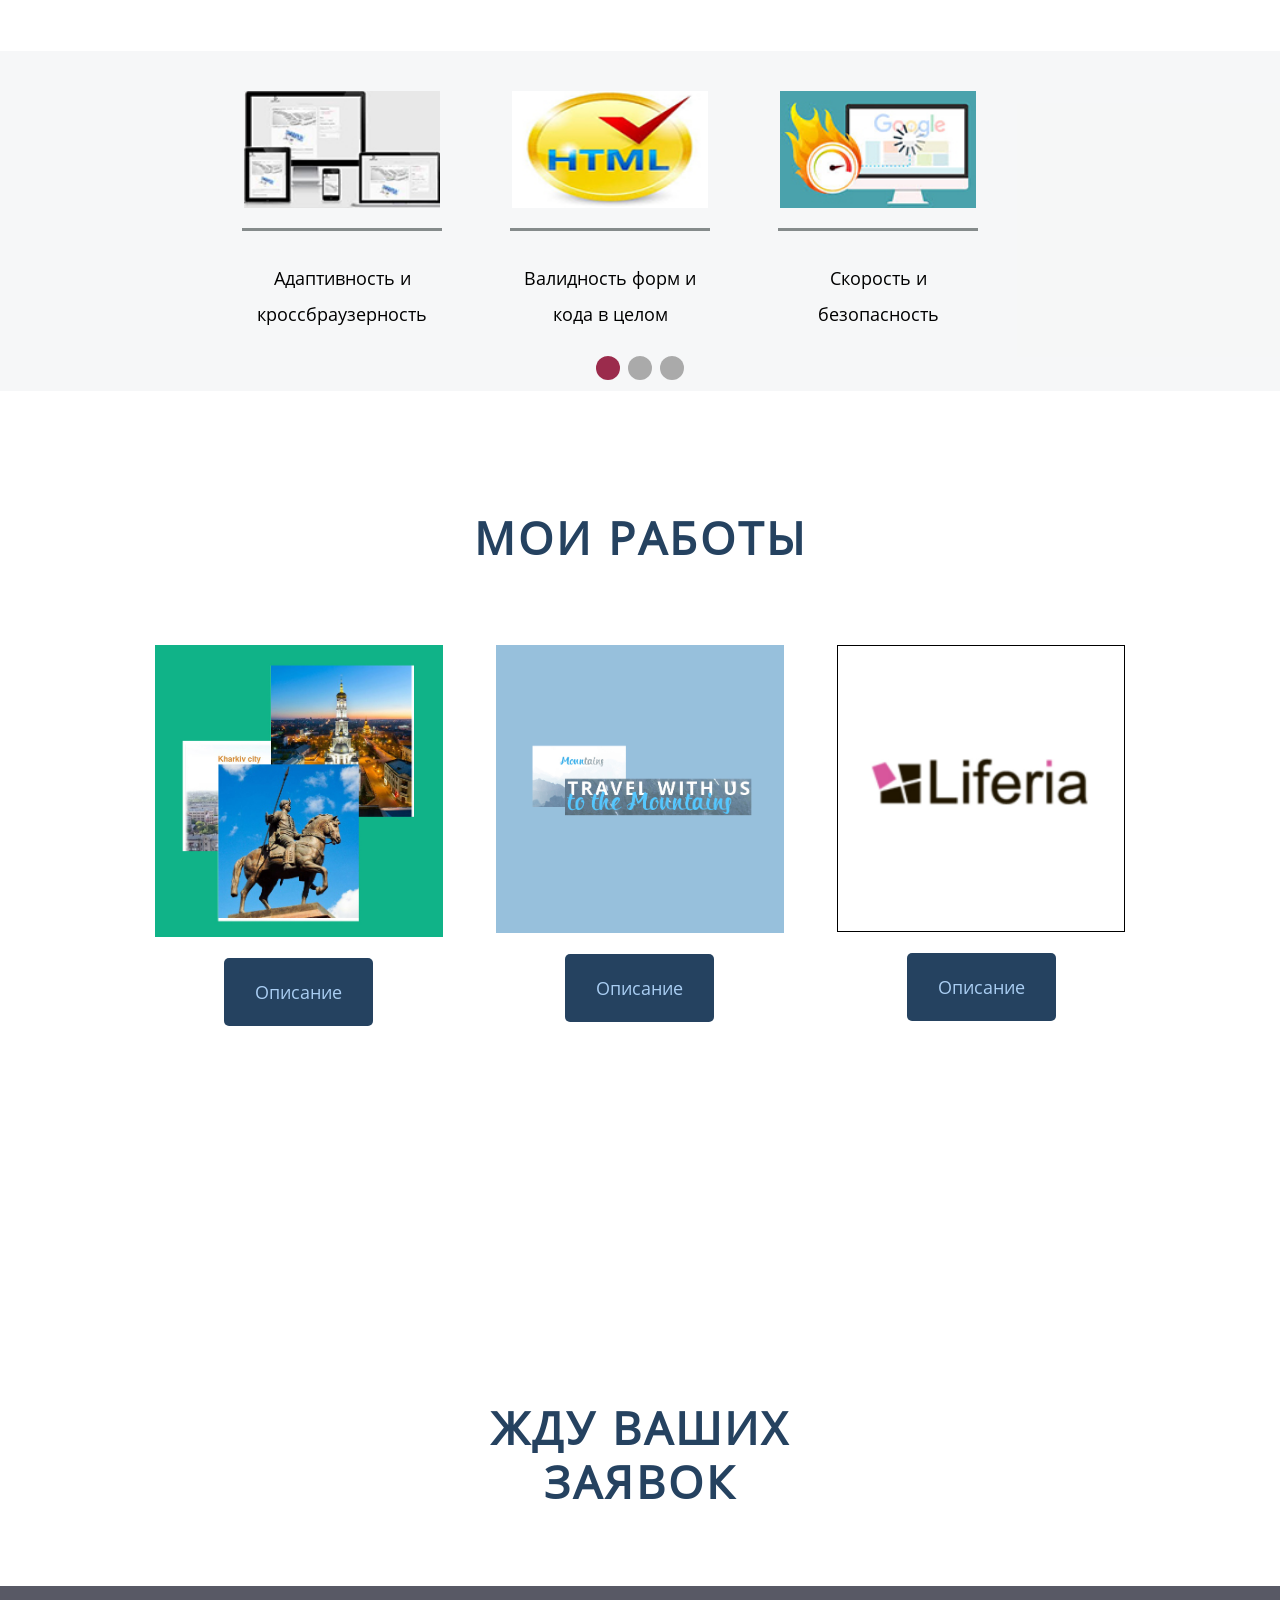
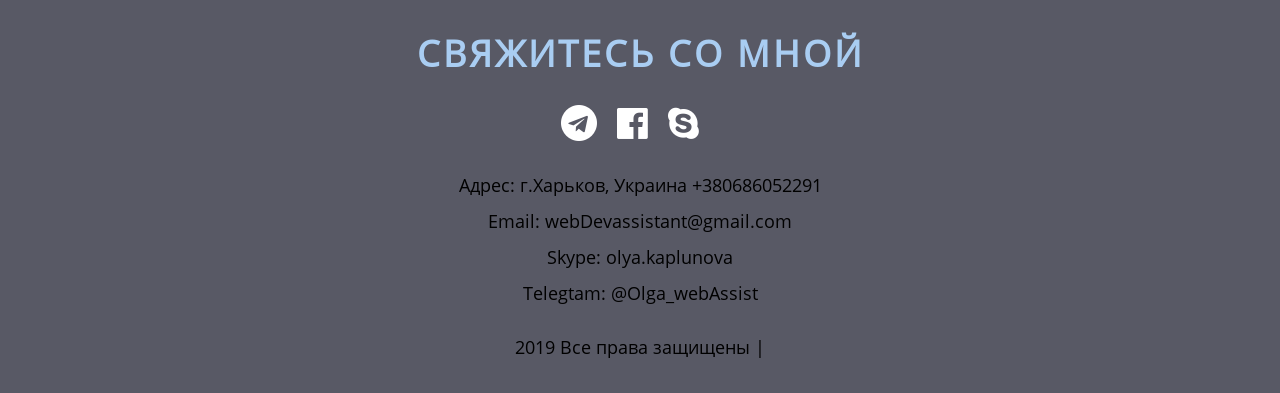
==== commit 8b739a21: "Update index.html" ====
--- a/index.html
+++ b/index.html
@@ -173,11 +173,13 @@
       <div class="container">
         <p class="title footer__title">Свяжитесь со мной</p>
         <div class="footer_social"><a href="https://t.me/Olga_webAssist" target="_blank"><i class="footer_social_link fa fa-telegram fa-2x" aria-hidden="true"></i></a><a href="https://www.facebook.com/illa.reya" target="_blank"><i class="footer_social_link fa fa-facebook-official fa-2x" aria-hidden="true"></i></a><a href="https://web.skype.com" target="_blank"><i class="footer_social_link fa fa-skype fa-2x" aria-hidden="true"></i></a></div>
-        <p class="footer__contactText">Адрес: г.Харьков, Украина +380686052291 Email: webDevassistant@gmail.com</p>
-        <p class="footer__contactText">Skype: olya.kaplunova Telegtam: @Olga_webAssist</p>
+        <p class="footer__contactText">Адрес: г.Харьков, Украина +380686052291</p>
+        <p class="footer__contactText">Email: webDevassistant@gmail.com</p>
+        <p class="footer__contactText">Skype: olya.kaplunova</p>
+        <p class="footer__contactText">Telegtam: @Olga_webAssist</p>
         <p class="footer_desc_text">2019 Все права защищены  |</p>
       </div>
     </div>
     <script src="js/main.min.js"></script>
   </body>
-</html>+</html>
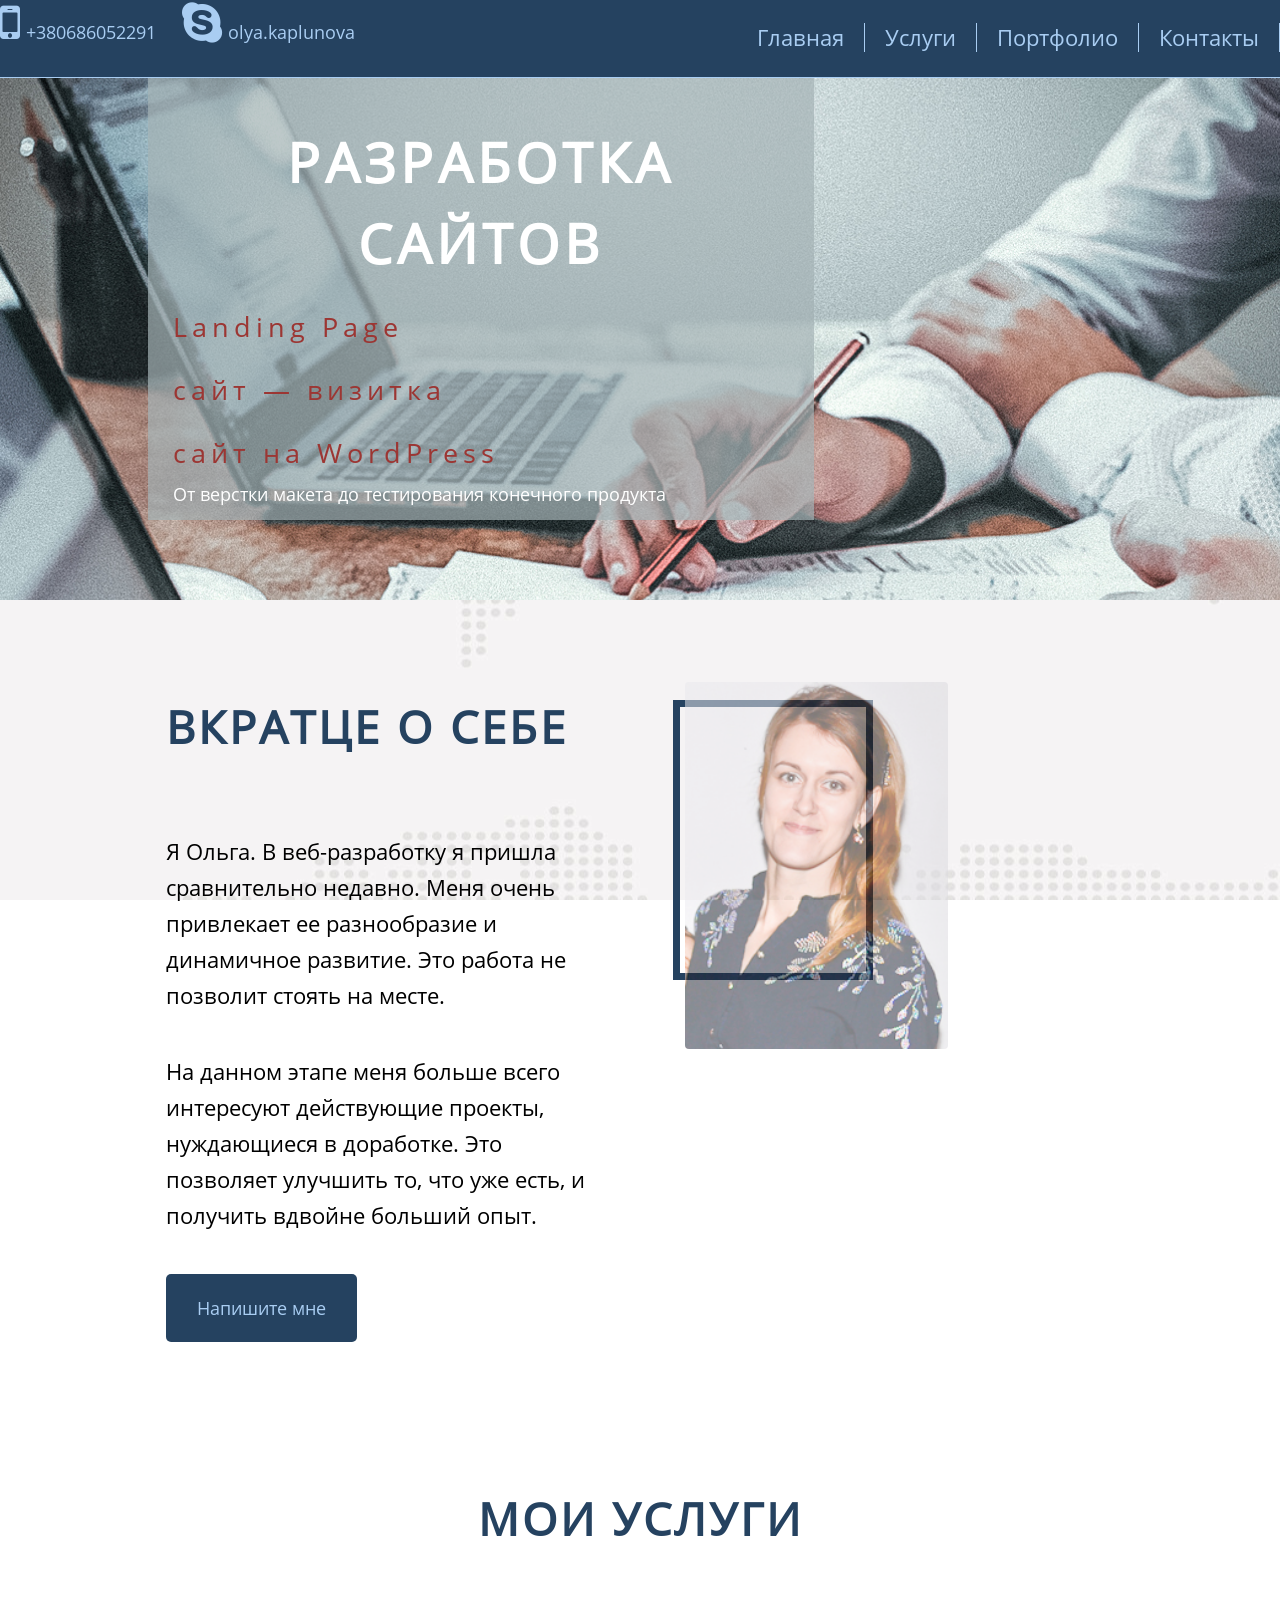
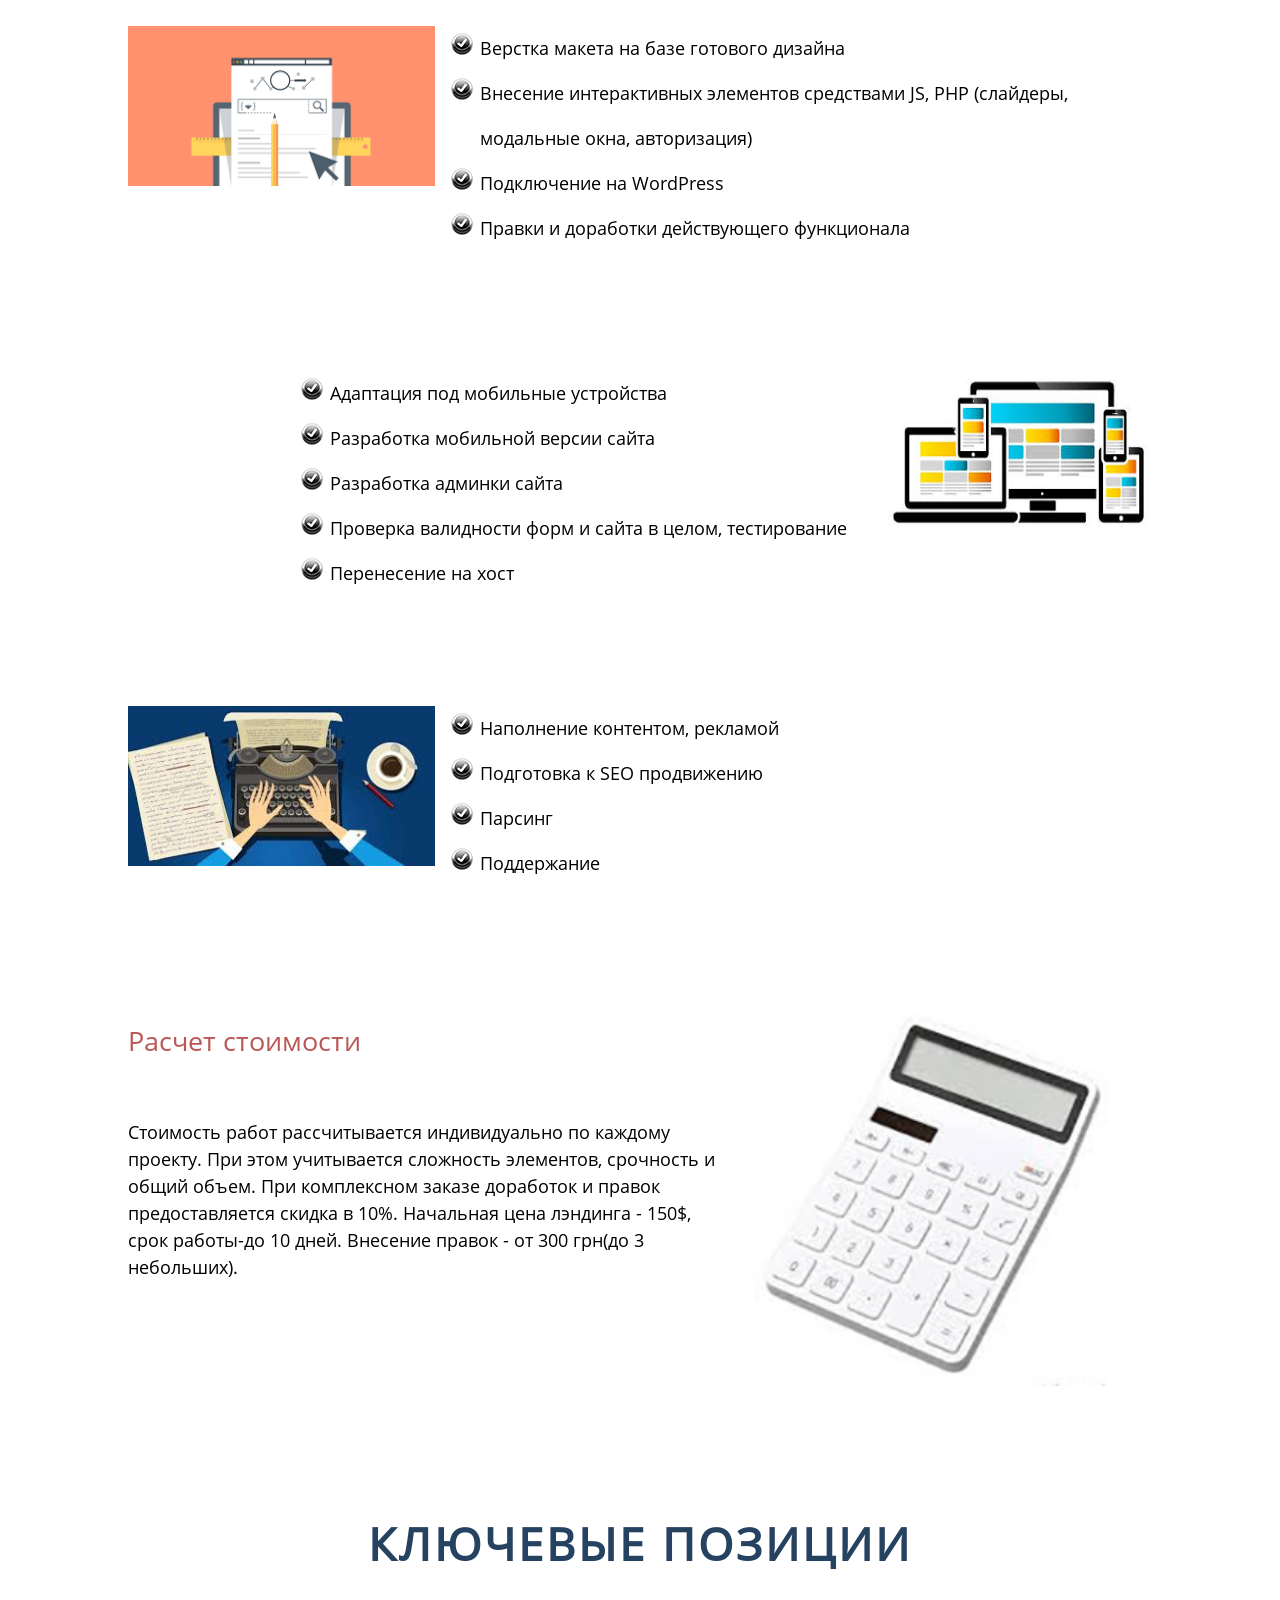
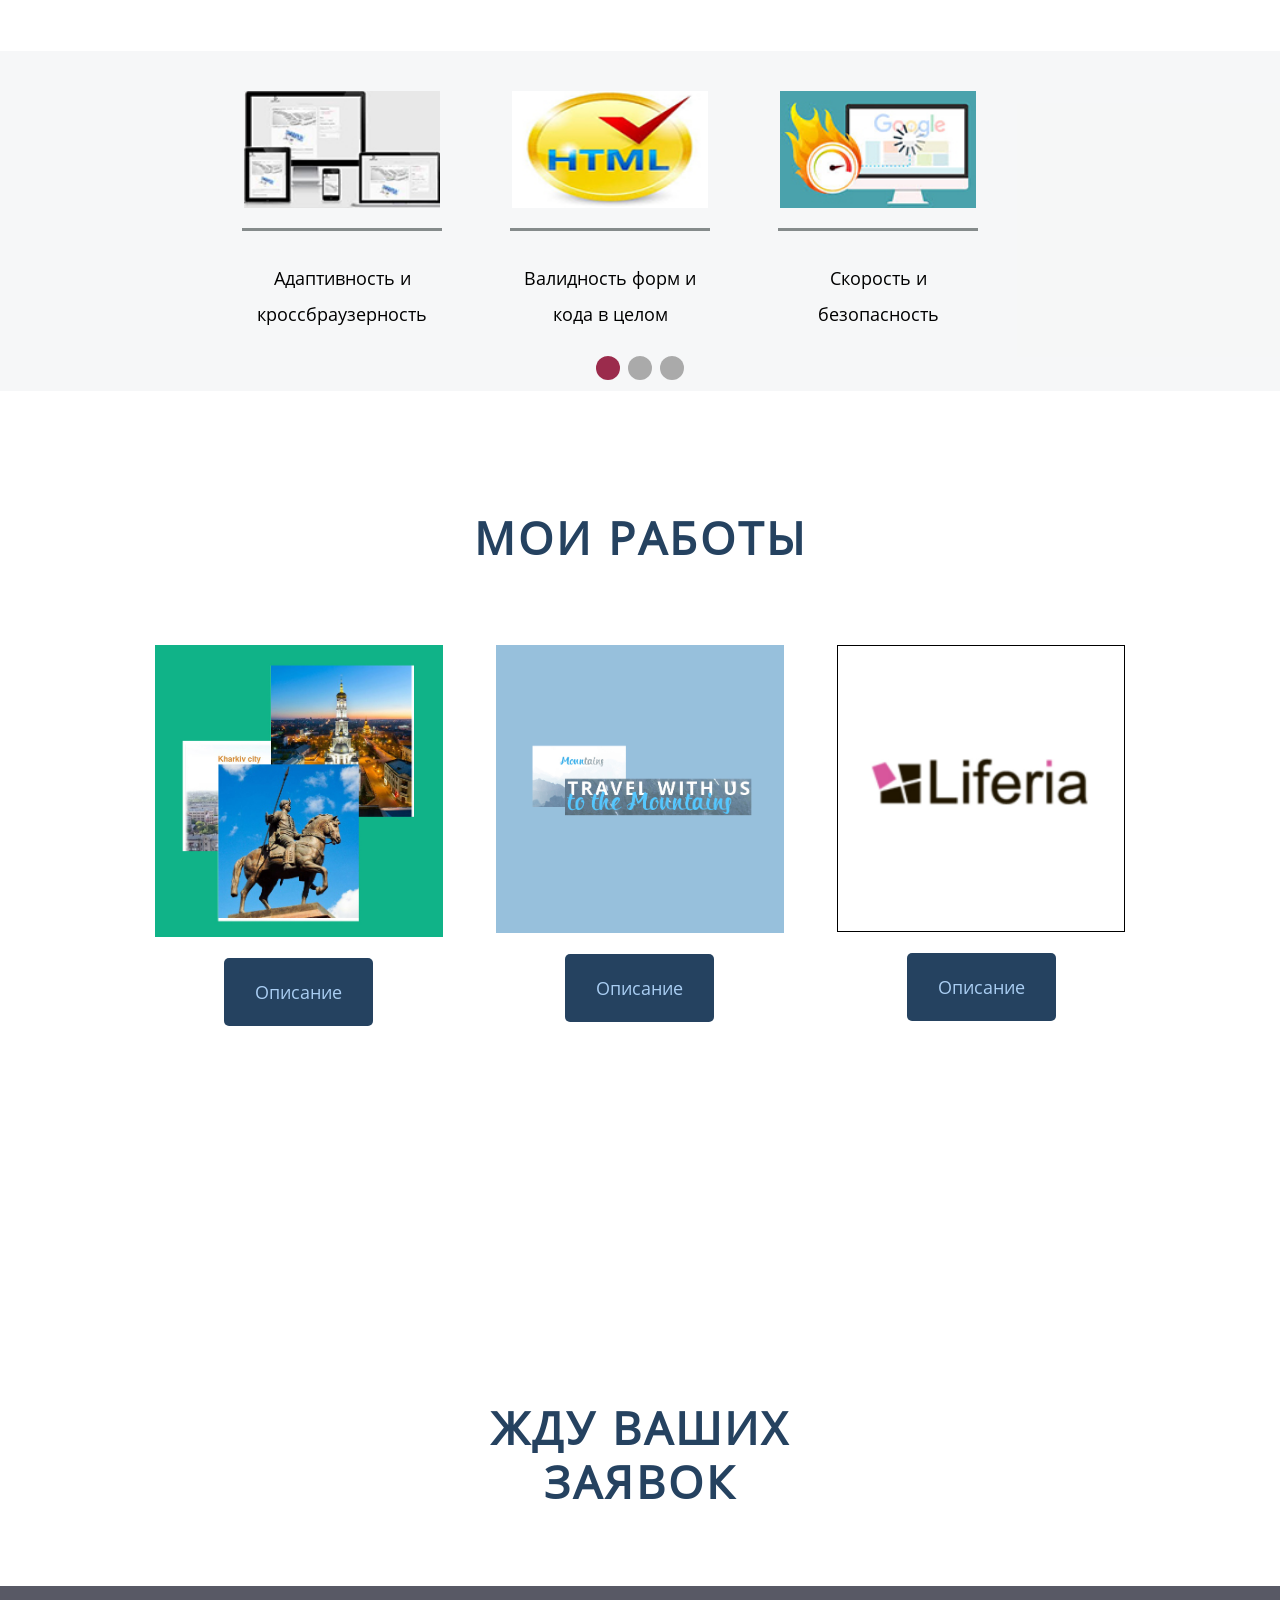
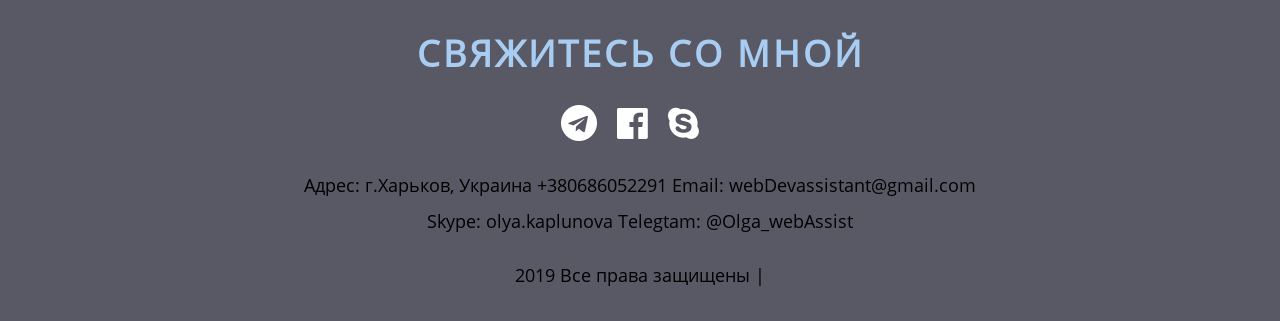
==== commit 43088911: "Add files via upload" ====
--- a/index.html
+++ b/index.html
@@ -44,7 +44,7 @@
           <p class="me__desc">На данном этапе меня больше всего интересуют действующие проекты, нуждающиеся в доработке. Это позволяет улучшить то, что уже есть, и получить вдвойне больший опыт.</p>
           <button class="button"><a class="me__link" href="mailto:webDevassistant@gmail.com" target="blank">Напишите мне</a></button>
         </div>
-        <div class="me__item">
+        <div class="me__item me__item_flex">
           <div class="me__frame"><img class="me__image" src="images/fotoCV.jpg"></div>
         </div>
       </div>
@@ -86,7 +86,7 @@
         </div>
       </div>
     </section>
-    <div class="title">Ключевые позиции в проектах</div>
+    <div class="title">Ключевые позиции</div>
     <section class="about">
       <div class="container">
         <div class="nbc nbc-banners" id="banners">
@@ -173,13 +173,11 @@
       <div class="container">
         <p class="title footer__title">Свяжитесь со мной</p>
         <div class="footer_social"><a href="https://t.me/Olga_webAssist" target="_blank"><i class="footer_social_link fa fa-telegram fa-2x" aria-hidden="true"></i></a><a href="https://www.facebook.com/illa.reya" target="_blank"><i class="footer_social_link fa fa-facebook-official fa-2x" aria-hidden="true"></i></a><a href="https://web.skype.com" target="_blank"><i class="footer_social_link fa fa-skype fa-2x" aria-hidden="true"></i></a></div>
-        <p class="footer__contactText">Адрес: г.Харьков, Украина +380686052291</p>
-        <p class="footer__contactText">Email: webDevassistant@gmail.com</p>
-        <p class="footer__contactText">Skype: olya.kaplunova</p>
-        <p class="footer__contactText">Telegtam: @Olga_webAssist</p>
+        <p class="footer__contactText">Адрес: г.Харьков, Украина +380686052291 Email: webDevassistant@gmail.com</p>
+        <p class="footer__contactText">Skype: olya.kaplunova Telegtam: @Olga_webAssist</p>
         <p class="footer_desc_text">2019 Все права защищены  |</p>
       </div>
     </div>
     <script src="js/main.min.js"></script>
   </body>
-</html>
+</html>
